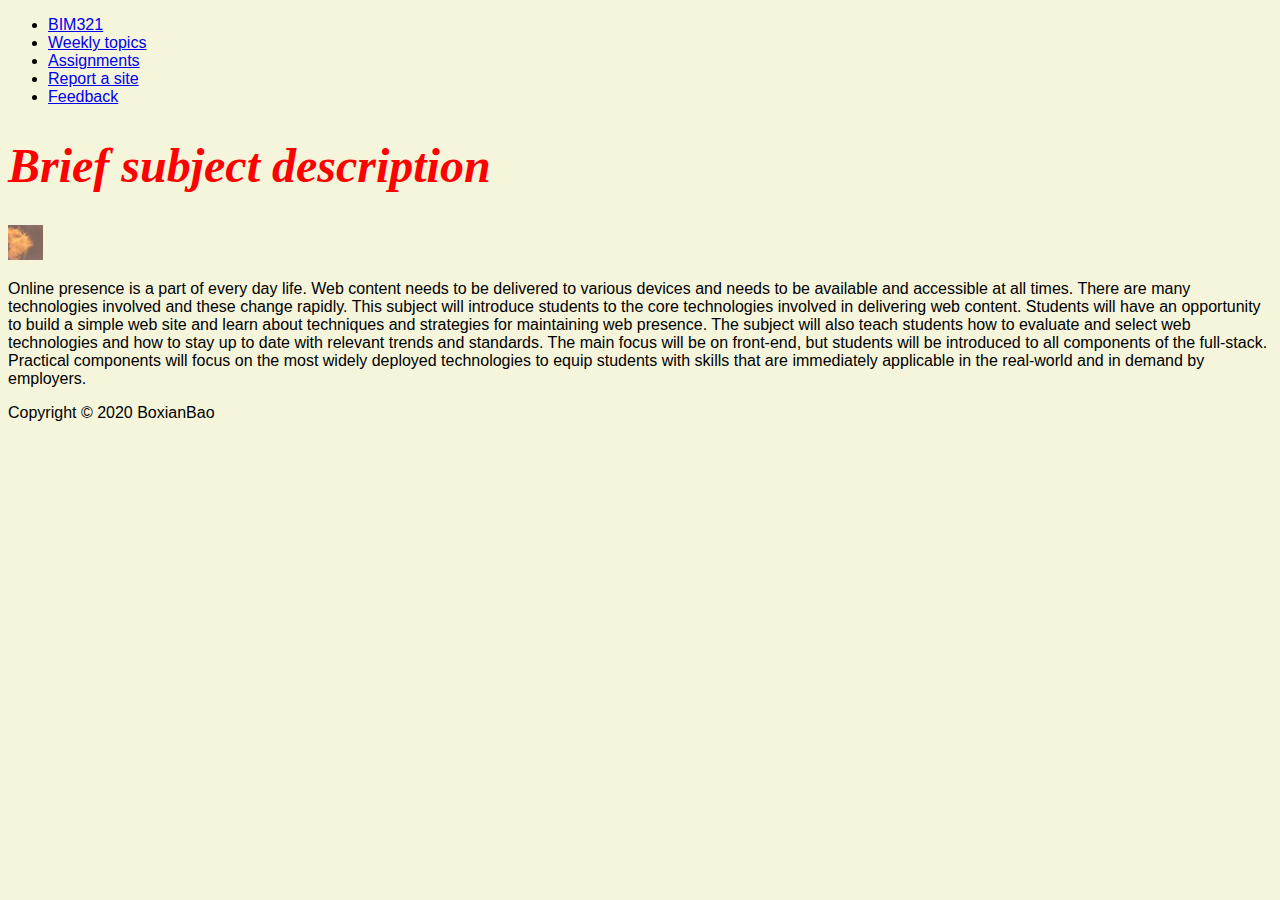
==== index.html @ 96064188 "Added footer and navigation header" ====
<!DOCTYPE html>
<html lang="en">

<head>
    <meta charset="utf-8">
    <title>Document</title>
    <link rel="stylesheet" href="stylesheet.css">
</head>

<body>
<header>
    <nav>
        <ul>
            <li>
                <a href="index.html">BIM321</a>
            </li>
            <li>
                <a href="topics.html">Weekly topics</a>
            </li>
            <li>
                <a href="assignments.html">Assignments</a> 
            </li>
            <li>
                <a href="report_site.html">Report a site</a>
            </li>
            <li>
                <a href="feedback.html">Feedback</a>
            </li>
        </ul>       
    </nav>
</header>    

<main>
    <h1>Brief subject description</h1>
    <img src="images/avatar.png" alt="Picture of Boxianbao">
    <p>Online presence is a part of every day life. Web content needs to be delivered to various
        devices and needs to be available and accessible at all times. There are many technologies
        involved and these change rapidly. This subject will introduce students to the core
        technologies involved in delivering web content. Students will have an opportunity to
        build a simple web site and learn about techniques and strategies for maintaining web
        presence. The subject will also teach students how to evaluate and select web technologies
        and how to stay up to date with relevant trends and standards. The main focus will be on
        front-end, but students will be introduced to all components of the full-stack. Practical
        components will focus on the most widely deployed technologies to equip students with
        skills that are immediately applicable in the real-world and in demand by employers.
    </p>
</main>
<footer>
    Copyright &copy; 2020 BoxianBao
</footer>
</body>

</html>
---- stylesheet.css ----
@import url('https//fonts.googleapis.com/css2?family=Indie+Flower&display=swap');


h1 {color: red;
    font-family: 'Indie Flower', cursive;
    font-size: xxx-large;
    font-weight: bolder;
    font-style: italic;
}

body {background-color: beige;
font-family: Arial, Helvetica, sans-serif;
}

.marked {background-color: green;}
.larger {font-size: larger;}

#first {font-weight: bold;}

li {
    list-style-type: disc;
}    

blockquote {
    border: 3px dotted blue;
    text-decoration: underline;
}    

.recommendation {
    background-color: #FFEE88;
}
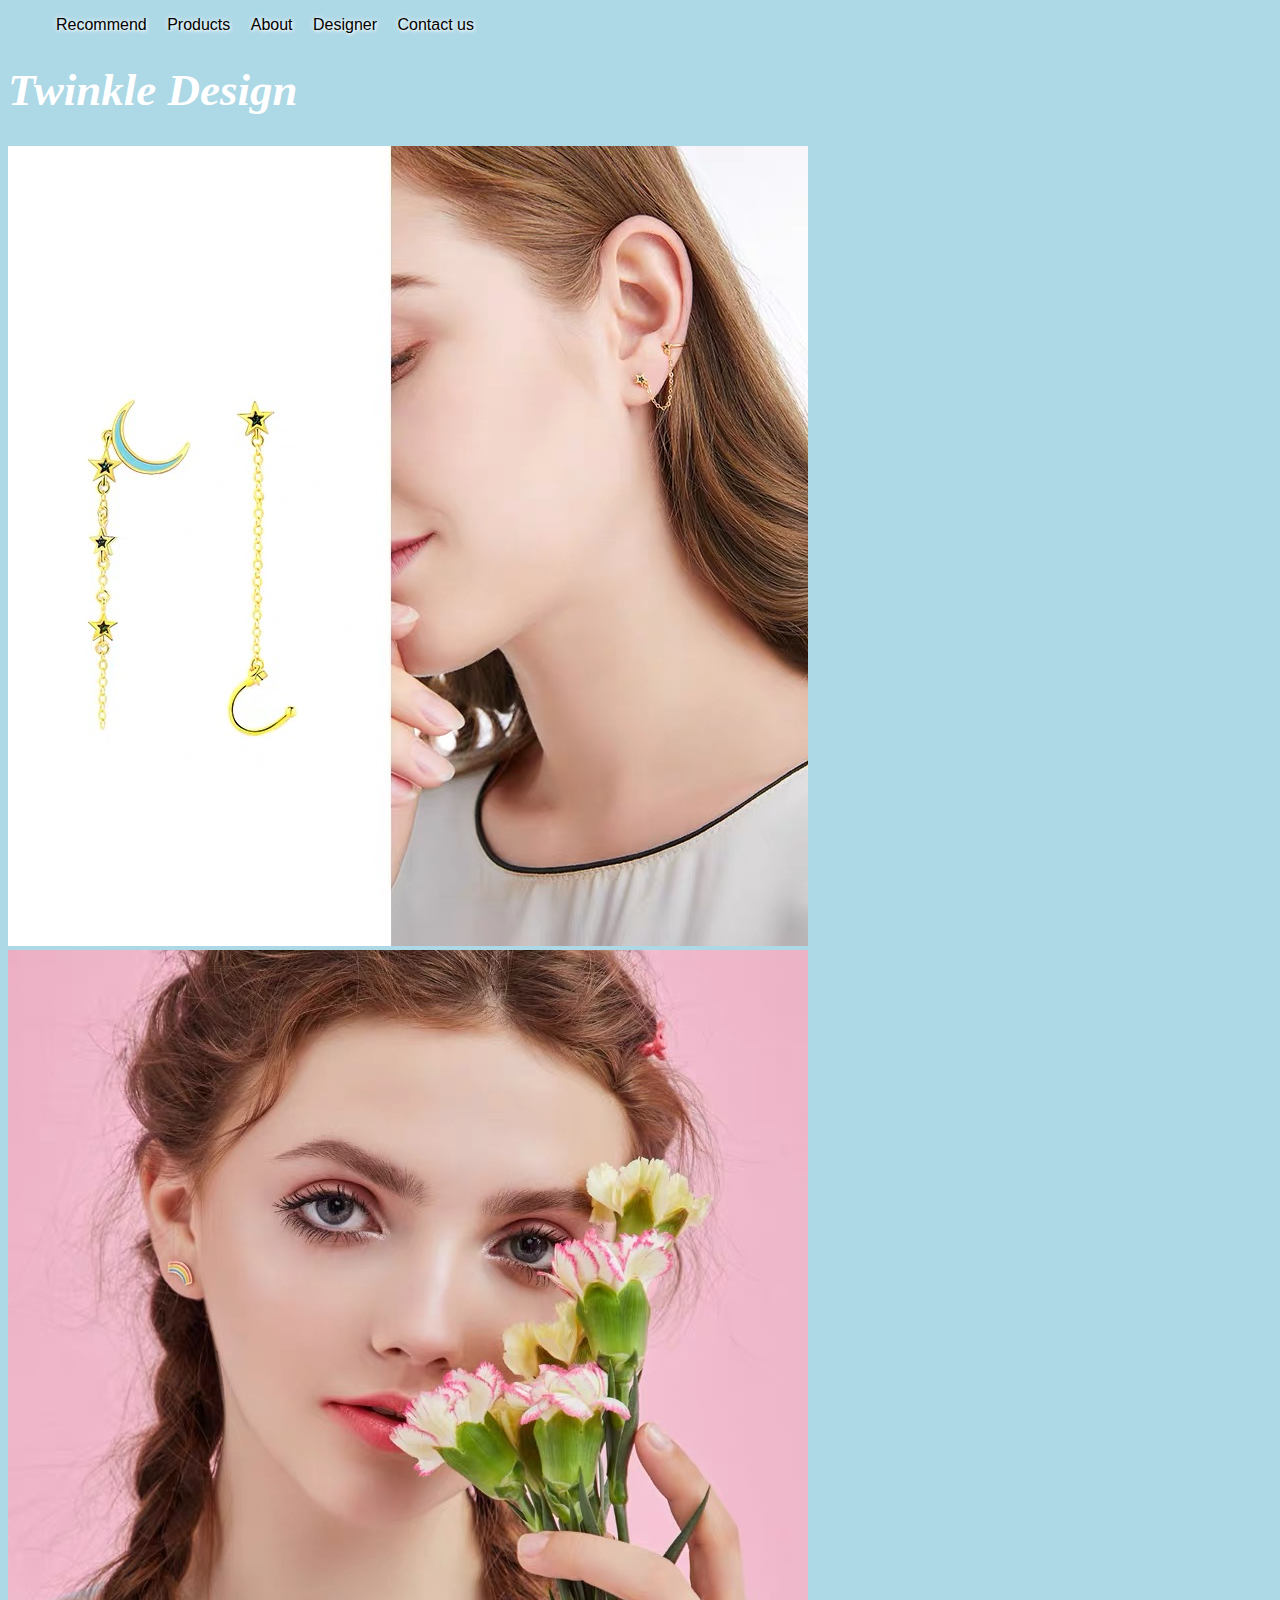
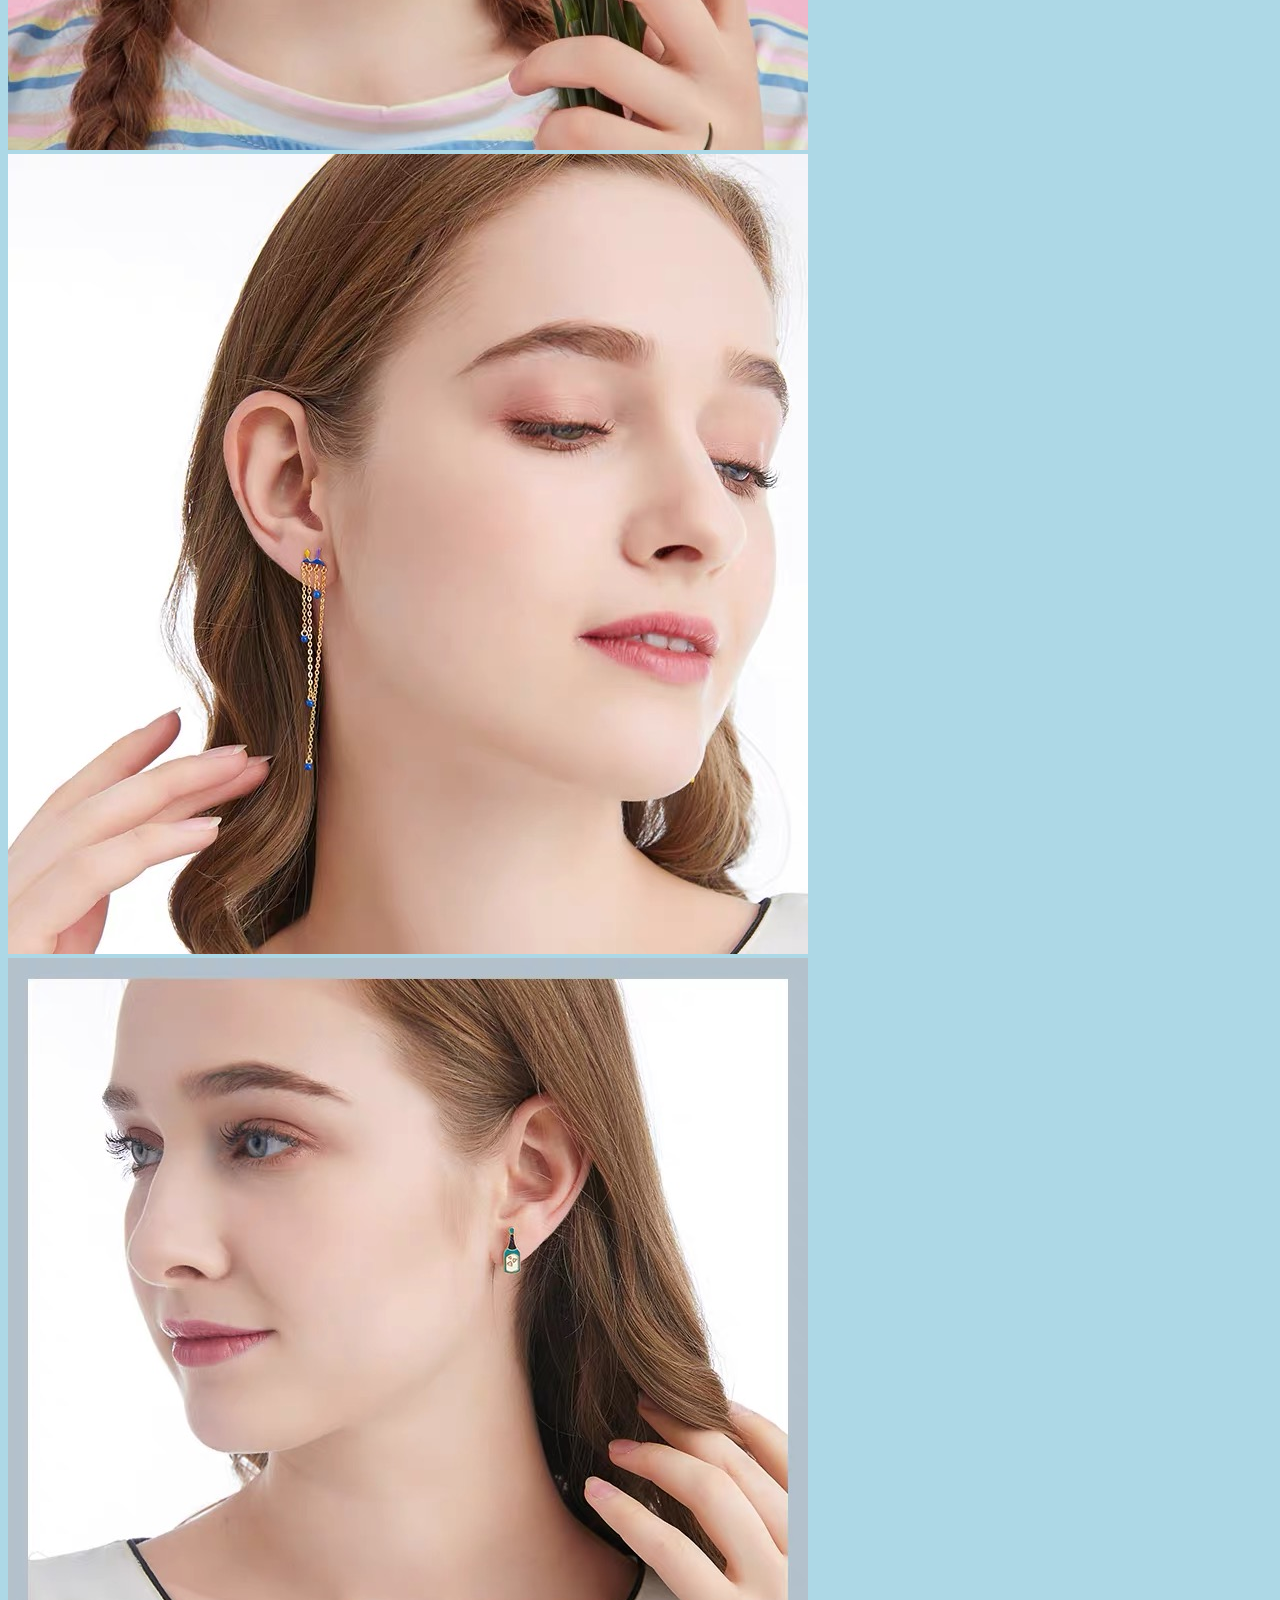
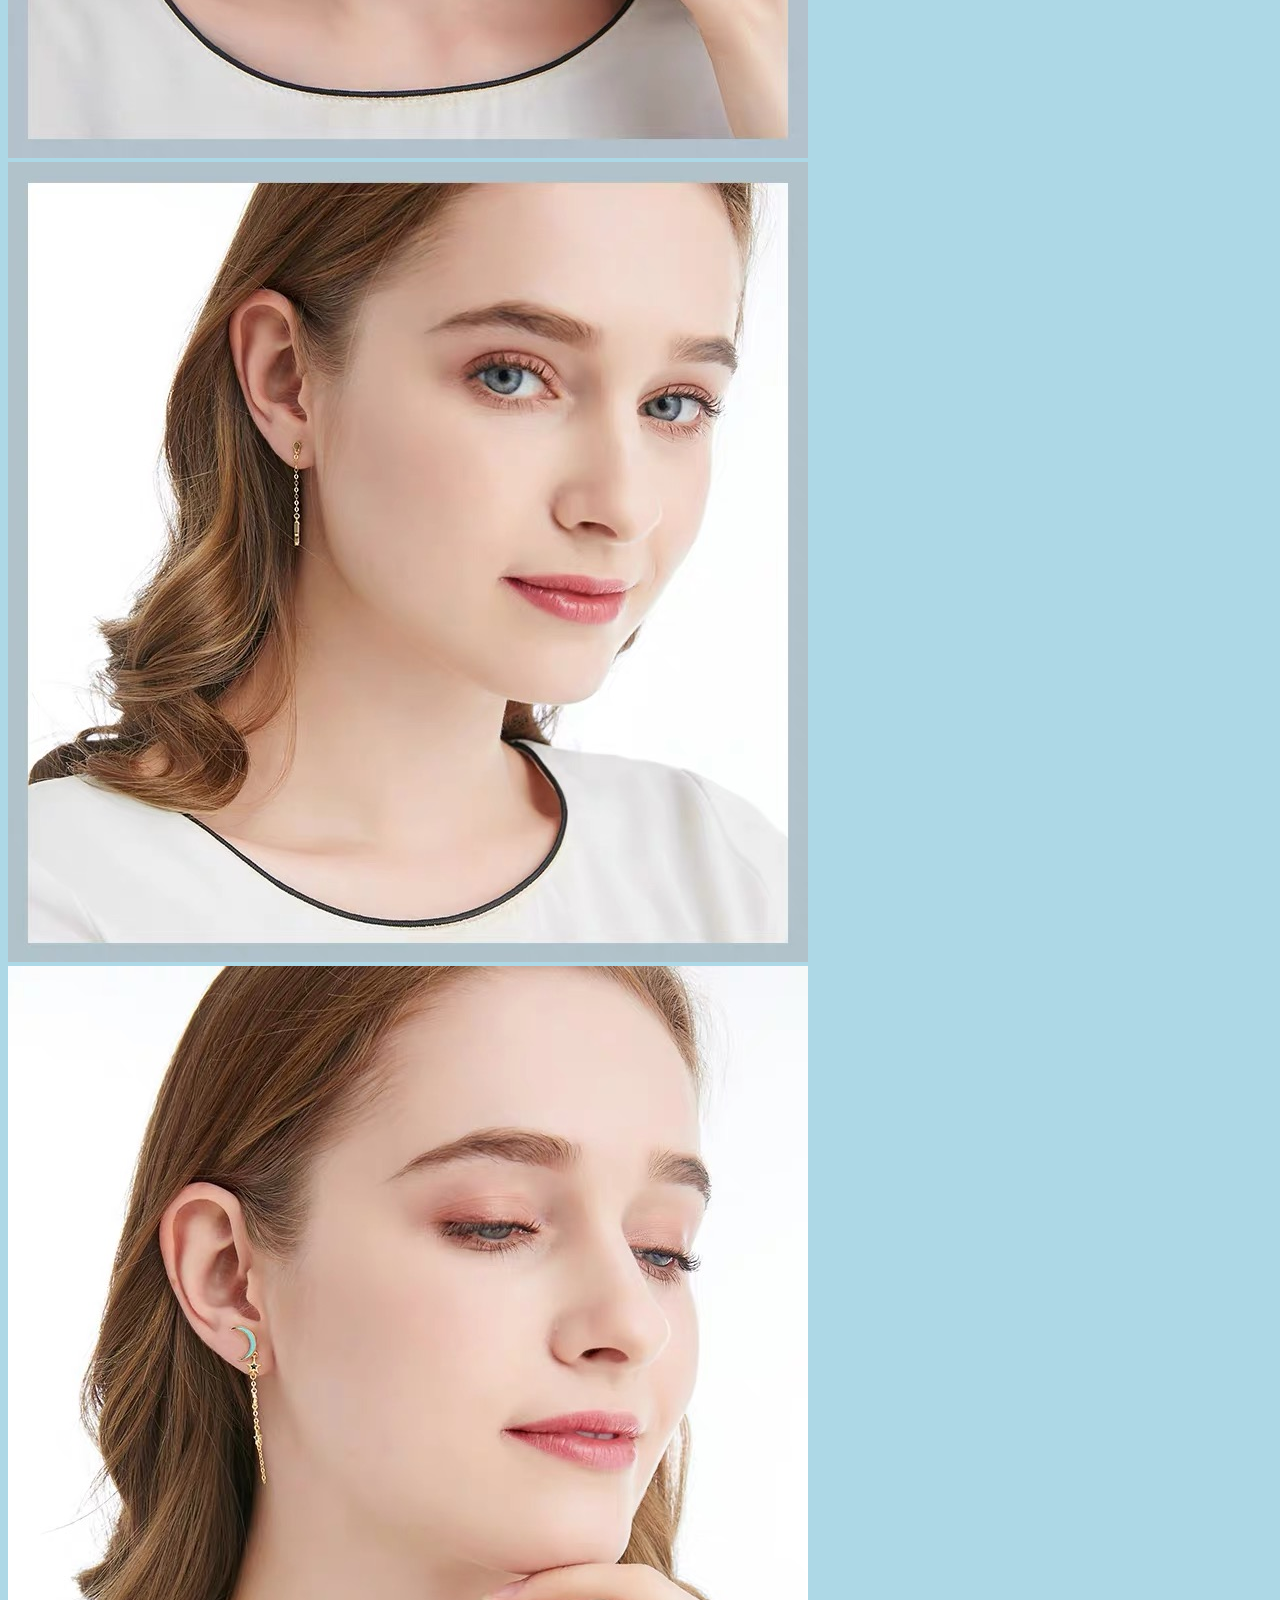
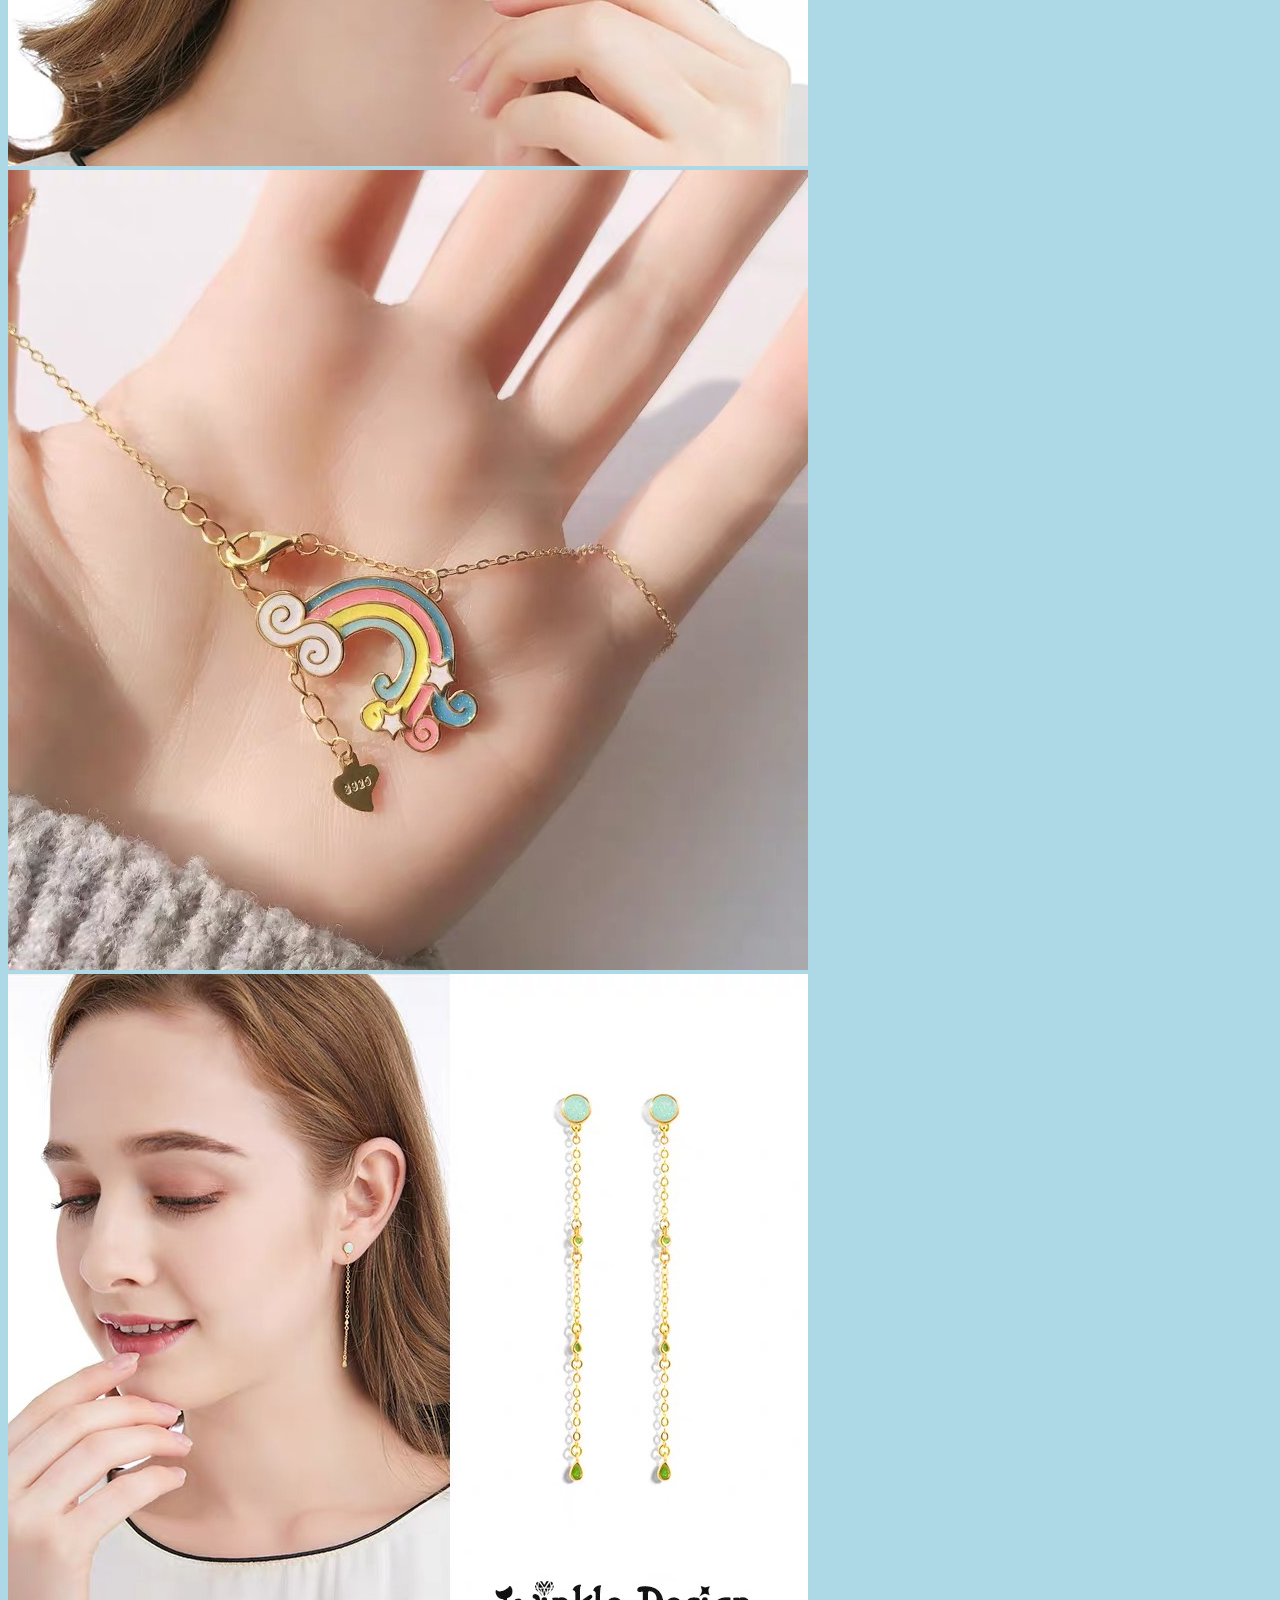
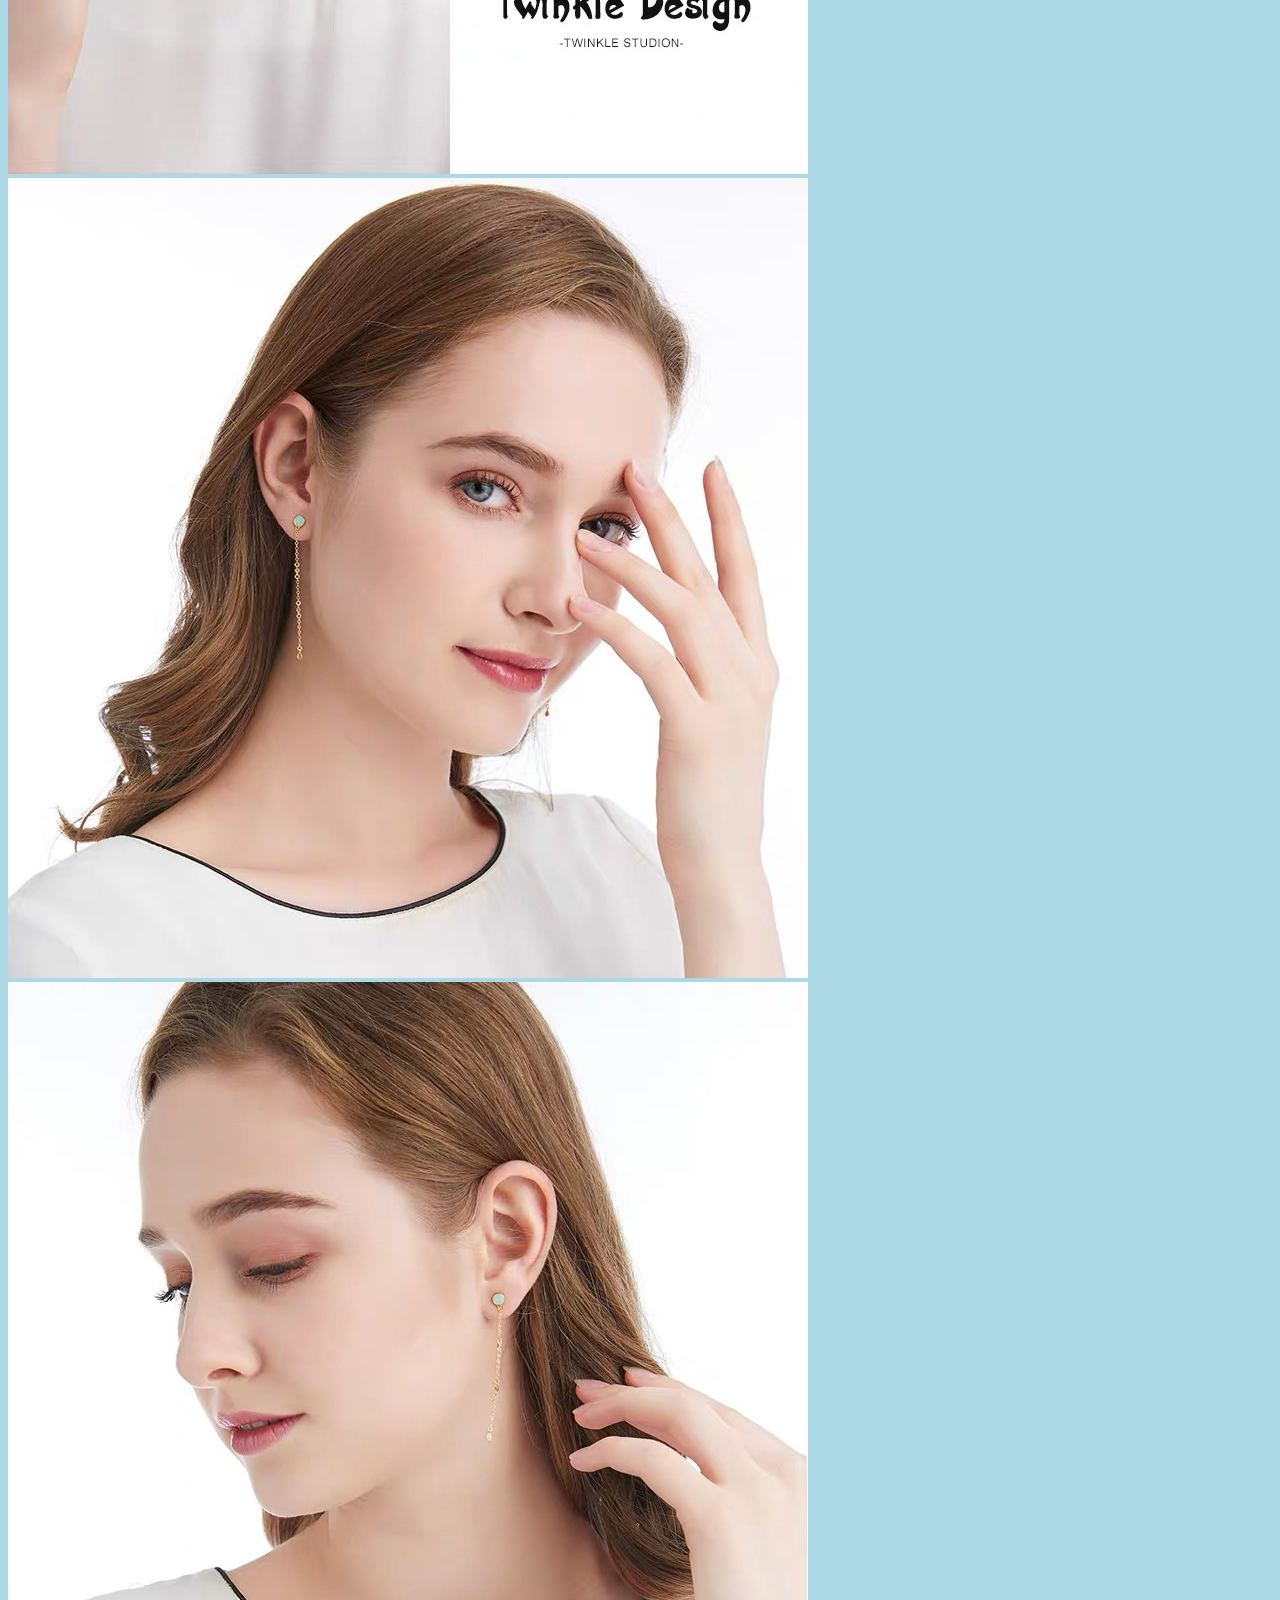
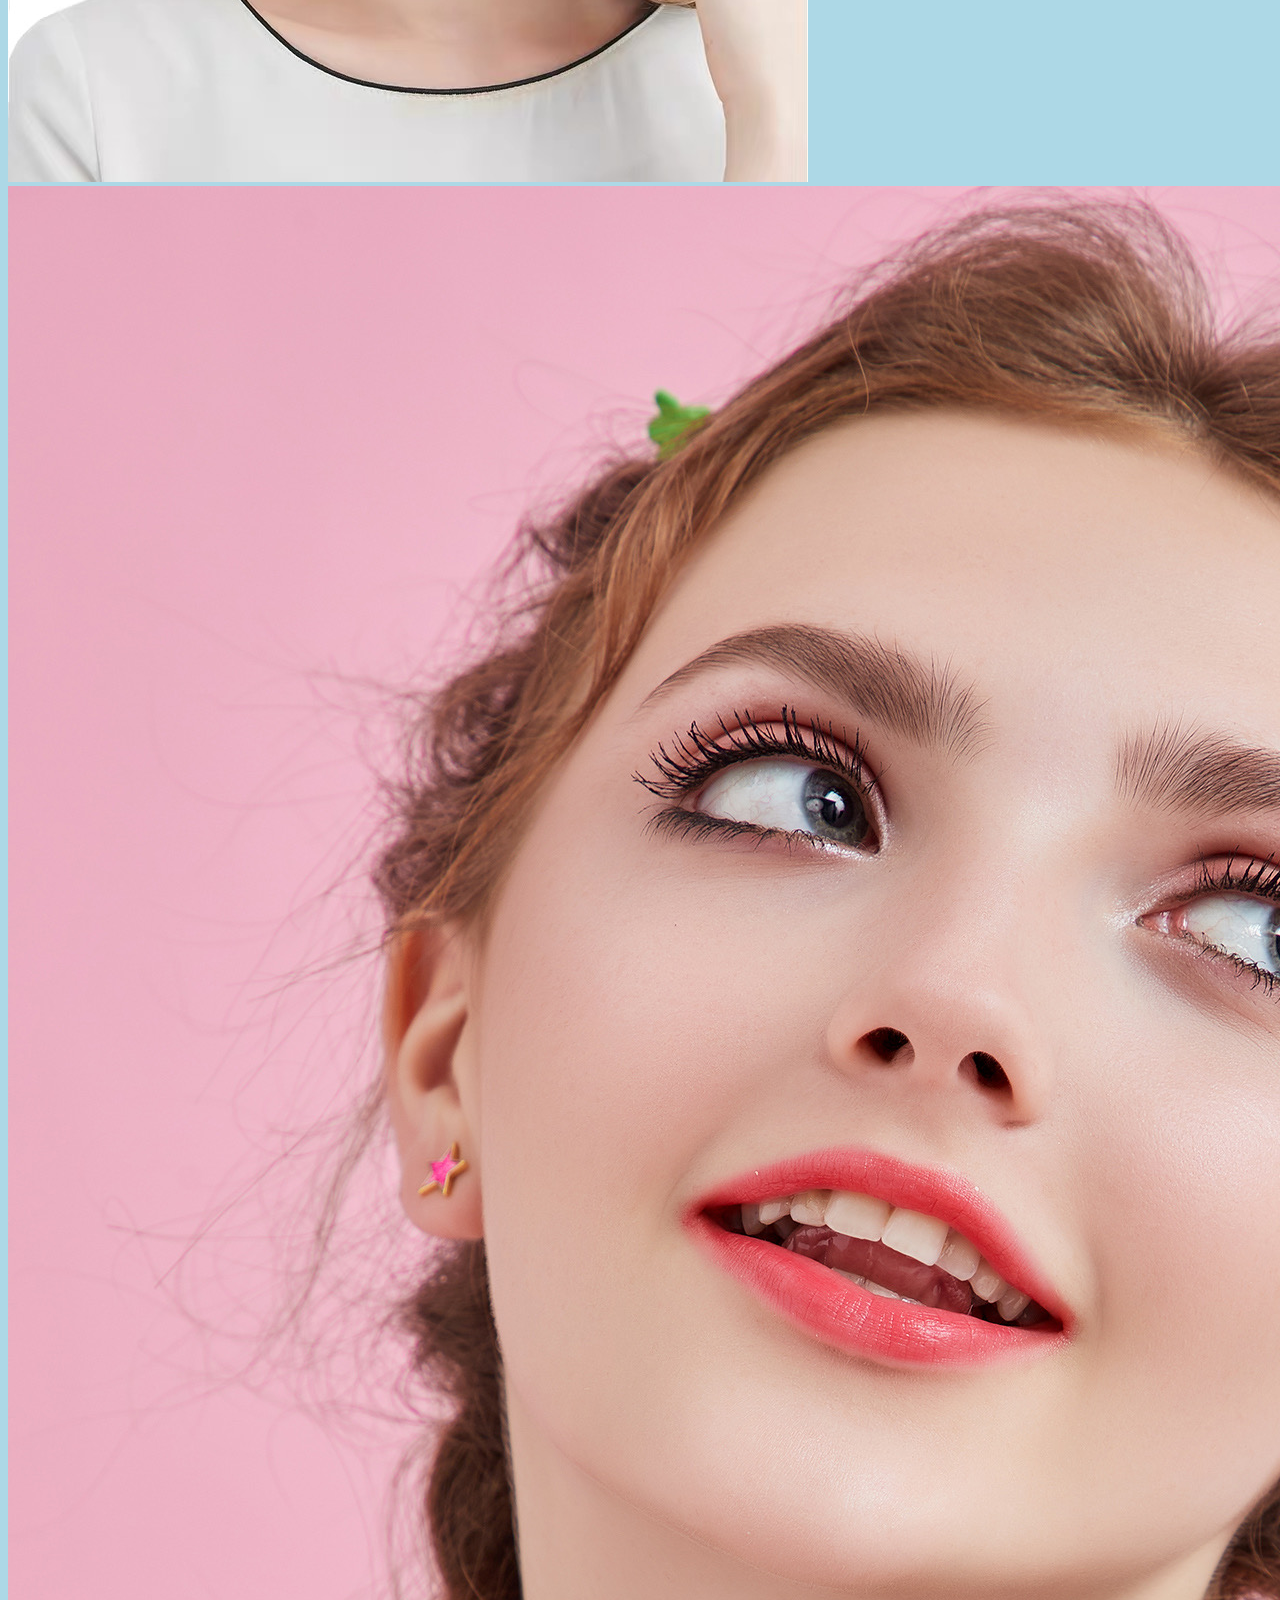
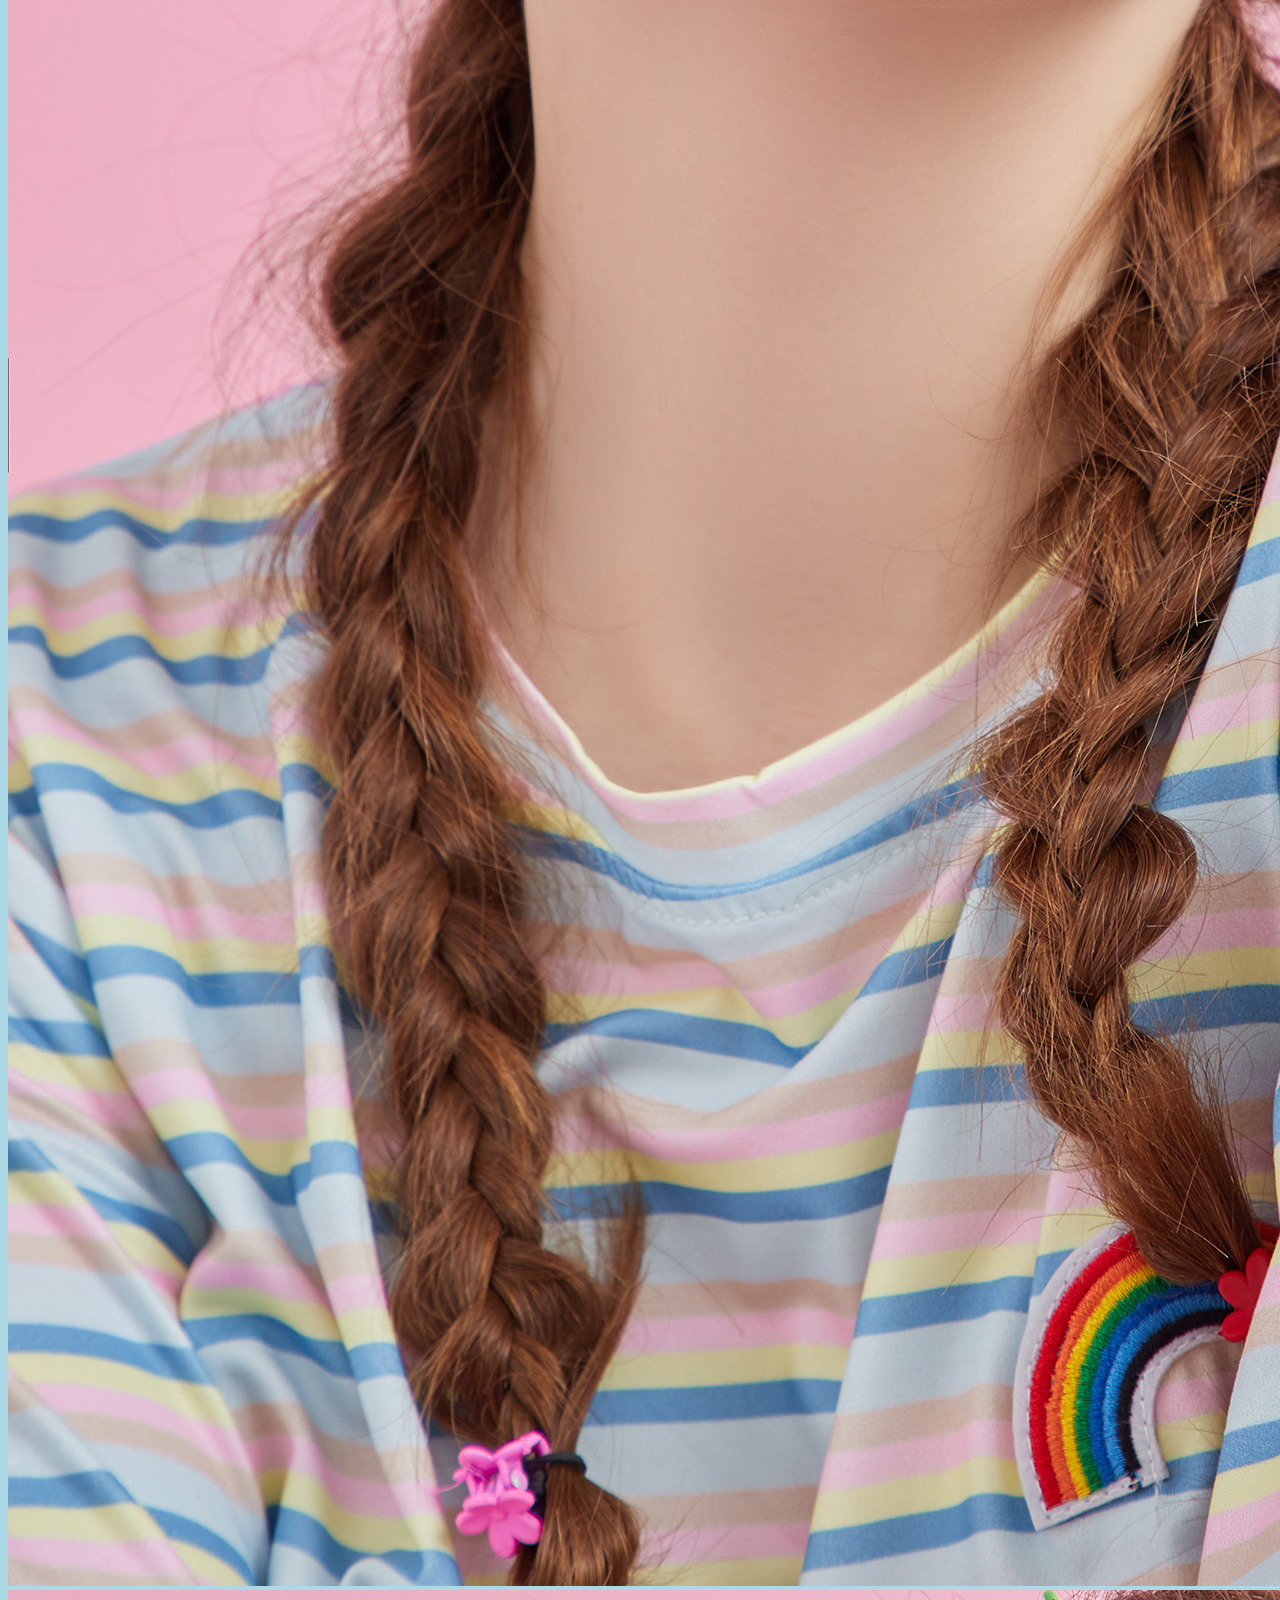
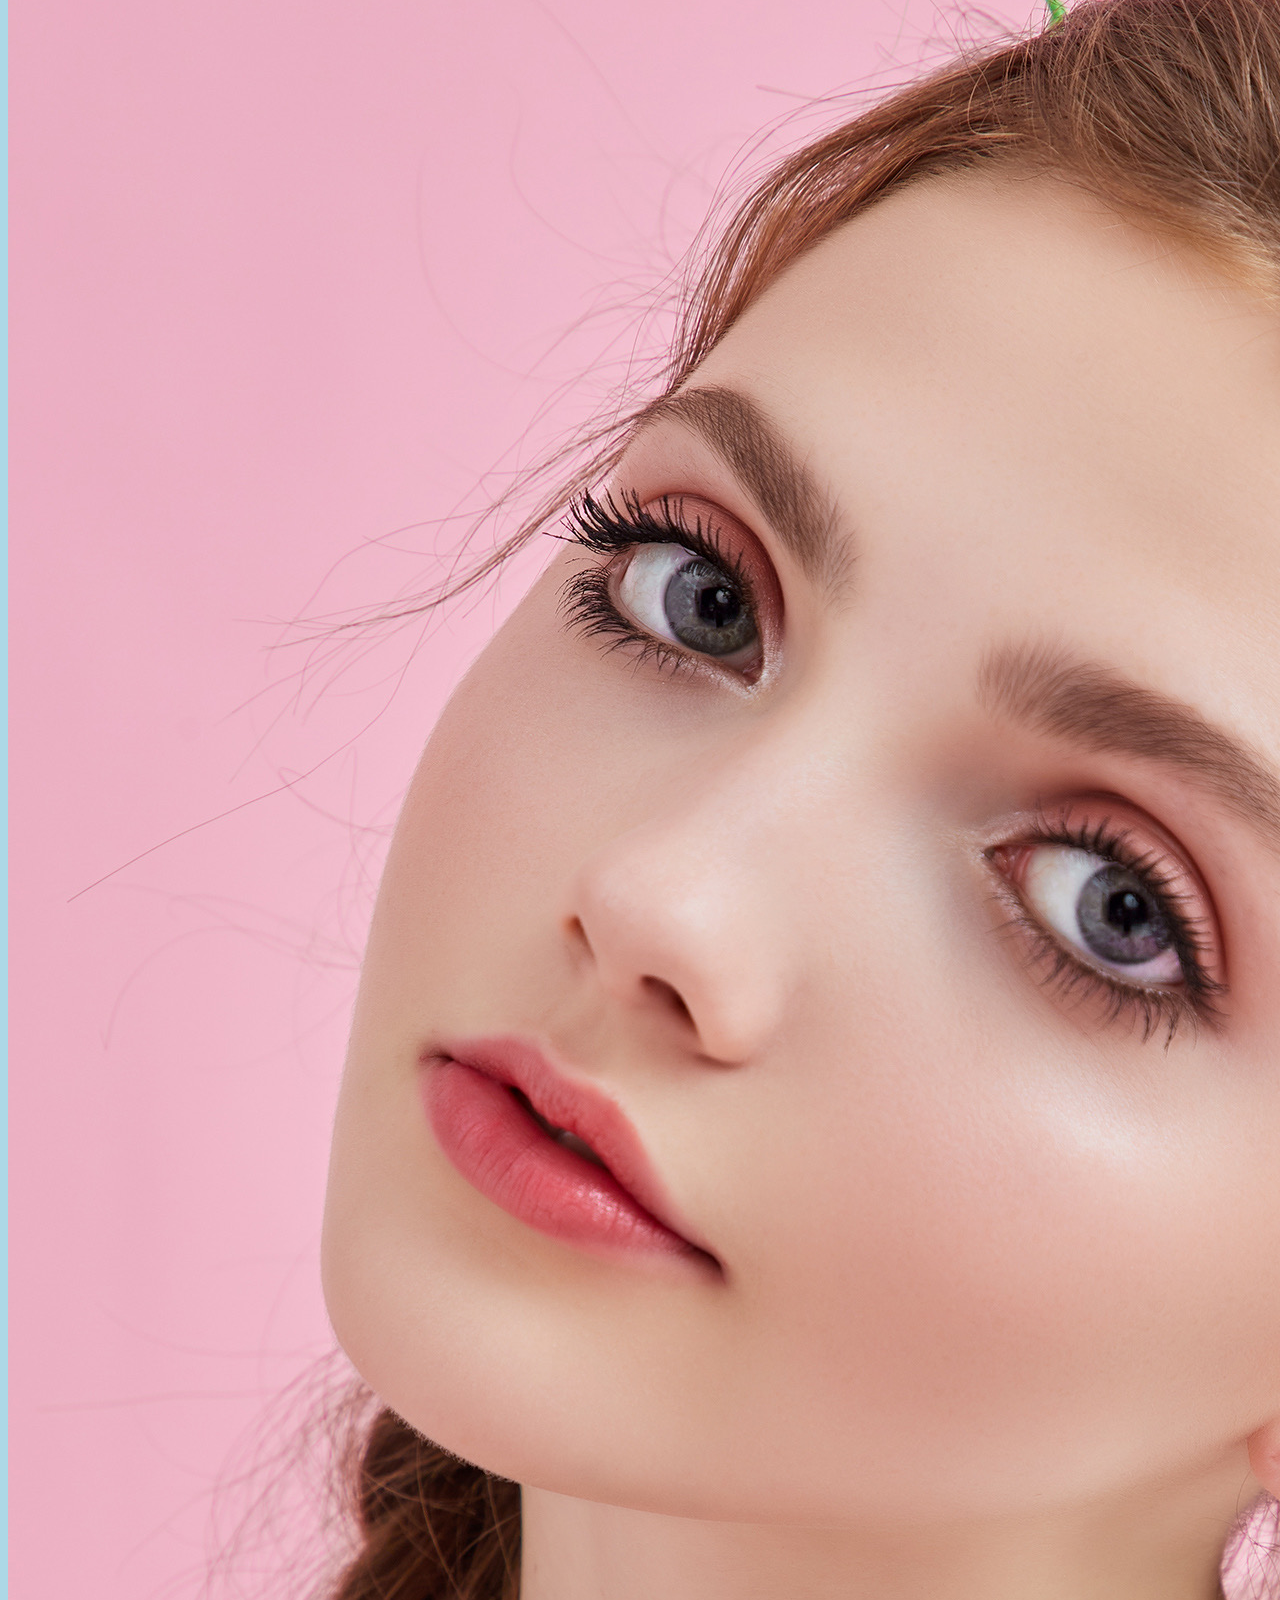
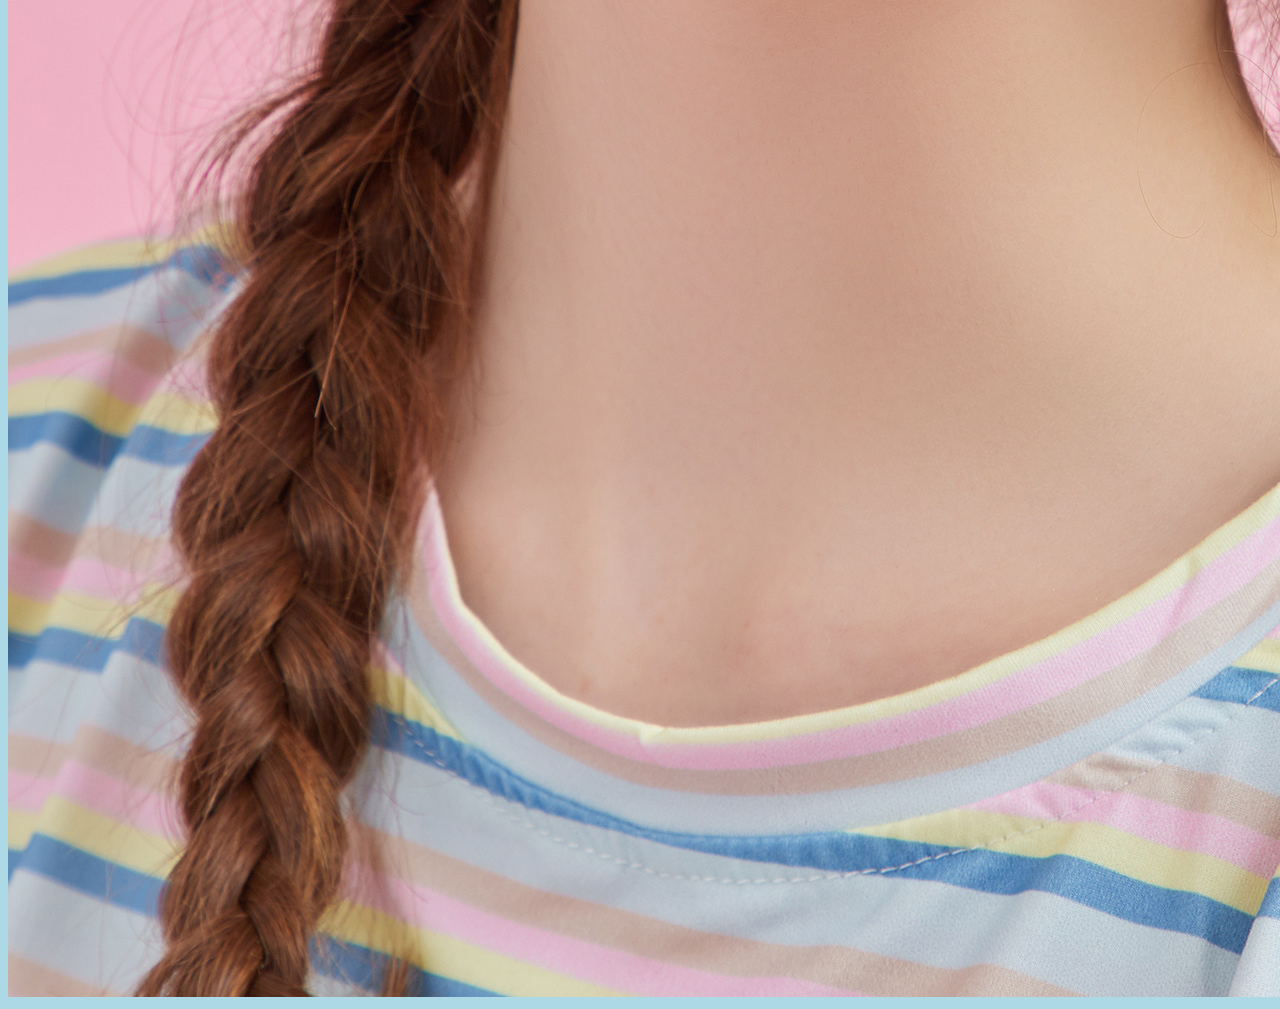
==== commit a9004178: "Added main page pictures and change the font color" ====
--- a/index.html
+++ b/index.html
@@ -12,37 +12,40 @@
     <nav>
         <ul>
             <li>
-                <a href="index.html">BIM321</a>
+                <a href="index.html">Recommend</a>
             </li>
             <li>
-                <a href="topics.html">Weekly topics</a>
+                <a href="Products.html">Products</a>
             </li>
             <li>
-                <a href="assignments.html">Assignments</a> 
+                <a href="About.html">About</a> 
             </li>
             <li>
-                <a href="report_site.html">Report a site</a>
+                <a href="Designer.html">Designer</a>
             </li>
             <li>
-                <a href="feedback.html">Feedback</a>
+                <a href="Contact_us.html">Contact us</a>
             </li>
         </ul>       
     </nav>
 </header>    
 
 <main>
-    <h1>Brief subject description</h1>
-    <img src="images/avatar.png" alt="Picture of Boxianbao">
-    <p>Online presence is a part of every day life. Web content needs to be delivered to various
-        devices and needs to be available and accessible at all times. There are many technologies
-        involved and these change rapidly. This subject will introduce students to the core
-        technologies involved in delivering web content. Students will have an opportunity to
-        build a simple web site and learn about techniques and strategies for maintaining web
-        presence. The subject will also teach students how to evaluate and select web technologies
-        and how to stay up to date with relevant trends and standards. The main focus will be on
-        front-end, but students will be introduced to all components of the full-stack. Practical
-        components will focus on the most widely deployed technologies to equip students with
-        skills that are immediately applicable in the real-world and in demand by employers.
+    <h1>Twinkle Design</h1>
+    <img src="images/picture 01.jpg">
+    <img src="images/picture 02.jpg"> 
+    <img src="images/picture 03.jpg">
+    <img src="images/picture 04.jpg">
+    <img src="images/picture 05.jpg">
+    <img src="images/picture 06.jpg">
+    <img src="images/picture 07.jpg">
+    <img src="images/picture 08.jpg">
+    <img src="images/picture 09.jpg">
+    <img src="images/picture 10.jpg">
+    <img src="images/picture 11.jpg">
+    <img src="images/picture 12.jpg">
+    <img src="images/picture 13.jpg >
+    <p>Classy And Fabulous.
     </p>
 </main>
 <footer>
--- a/stylesheet.css
+++ b/stylesheet.css
@@ -1,18 +1,41 @@
 @import url('https//fonts.googleapis.com/css2?family=Indie+Flower&display=swap');
 
+header>nav>ul>li {
+    display: inline;
+    border-radius: 1ex;
+    background: linear-gradient(to top);
+    margin: 0.25em;
+    padding: 4px;
+}    
 
-h1 {color: red;
-    font-family: 'Indie Flower', cursive;
-    font-size: xxx-large;
+header>nav a {
+    text-decoration: none;
+    text-shadow: white 1px 1px 3px, white 0px 0px 6px;
+    color:  black;
+}
+
+header>nav a:hover {
+    color:  lightblue;
+    text-shadow: black 0px 0px 3px, black 2px 2px 4px;
+}    
+
+footer {
+    text-align: center;
+    font-size: 66%
+}
+
+h1 {color: white;
+    font-family: 'Gothicl';
+    font-size: 45px;
     font-weight: bolder;
     font-style: italic;
 }
 
-body {background-color: beige;
-font-family: Arial, Helvetica, sans-serif;
+body {background-color:lightblue;
+font-family: Arial;
 }
 
-.marked {background-color: green;}
+.marked {background-color: rgb(195, 225, 235);}
 .larger {font-size: larger;}
 
 #first {font-weight: bold;}
@@ -22,10 +45,10 @@
 }    
 
 blockquote {
-    border: 3px dotted blue;
+    border: 3px dotted black;
     text-decoration: underline;
 }    
 
 .recommendation {
-    background-color: #FFEE88;
+    background-color: lightpink;
 }    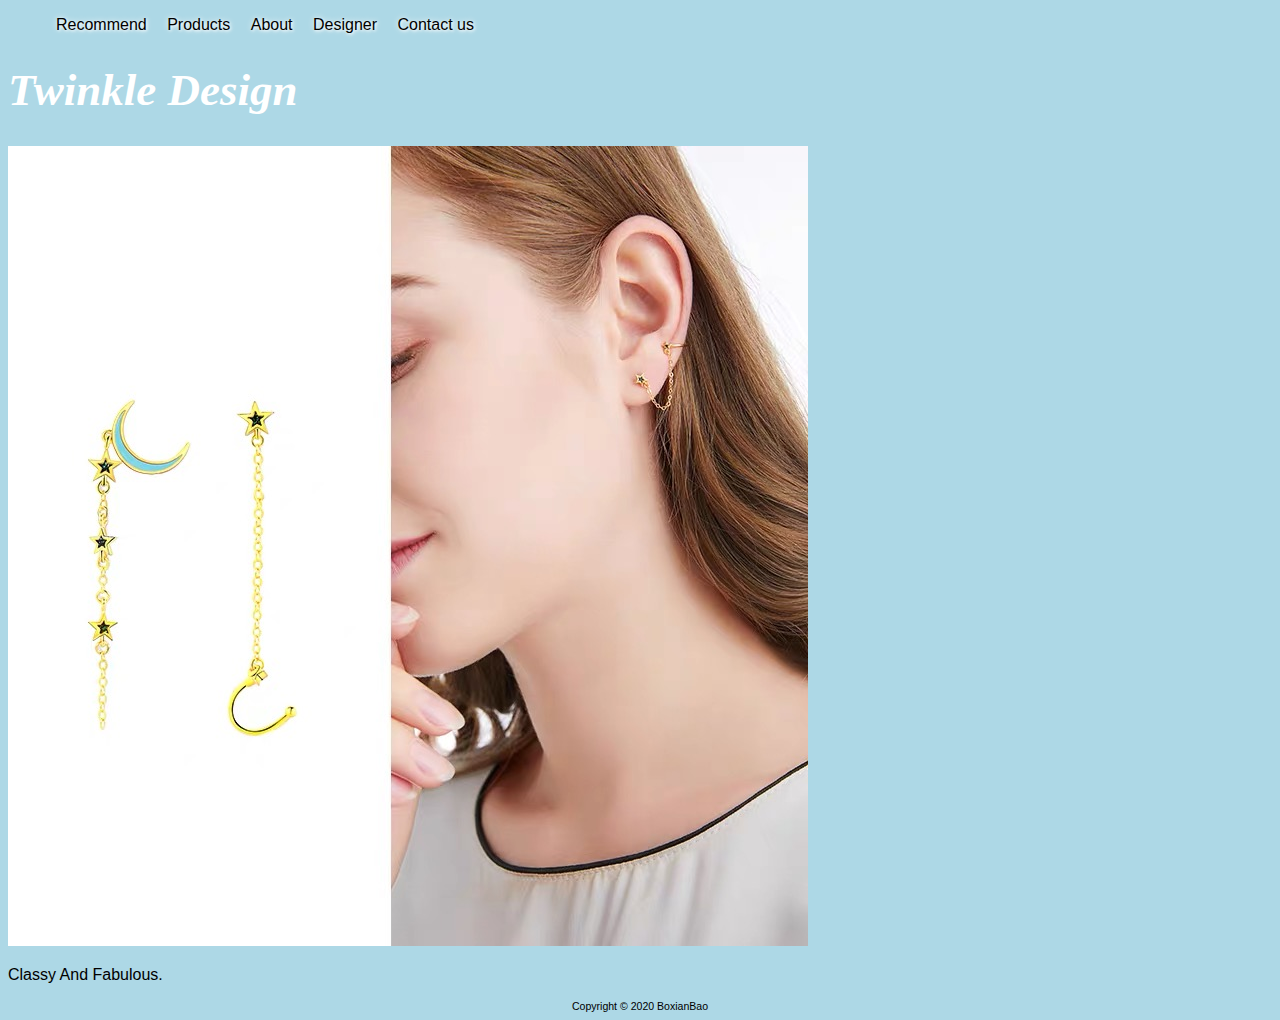
==== commit f1d5a3b7: "Fix the error code" ====
--- a/index.html
+++ b/index.html
@@ -32,19 +32,7 @@
 
 <main>
     <h1>Twinkle Design</h1>
-    <img src="images/picture 01.jpg">
-    <img src="images/picture 02.jpg"> 
-    <img src="images/picture 03.jpg">
-    <img src="images/picture 04.jpg">
-    <img src="images/picture 05.jpg">
-    <img src="images/picture 06.jpg">
-    <img src="images/picture 07.jpg">
-    <img src="images/picture 08.jpg">
-    <img src="images/picture 09.jpg">
-    <img src="images/picture 10.jpg">
-    <img src="images/picture 11.jpg">
-    <img src="images/picture 12.jpg">
-    <img src="images/picture 13.jpg >
+    <img src="images/picture 01.jpg" alt="picture of BoxianBao">
     <p>Classy And Fabulous.
     </p>
 </main>
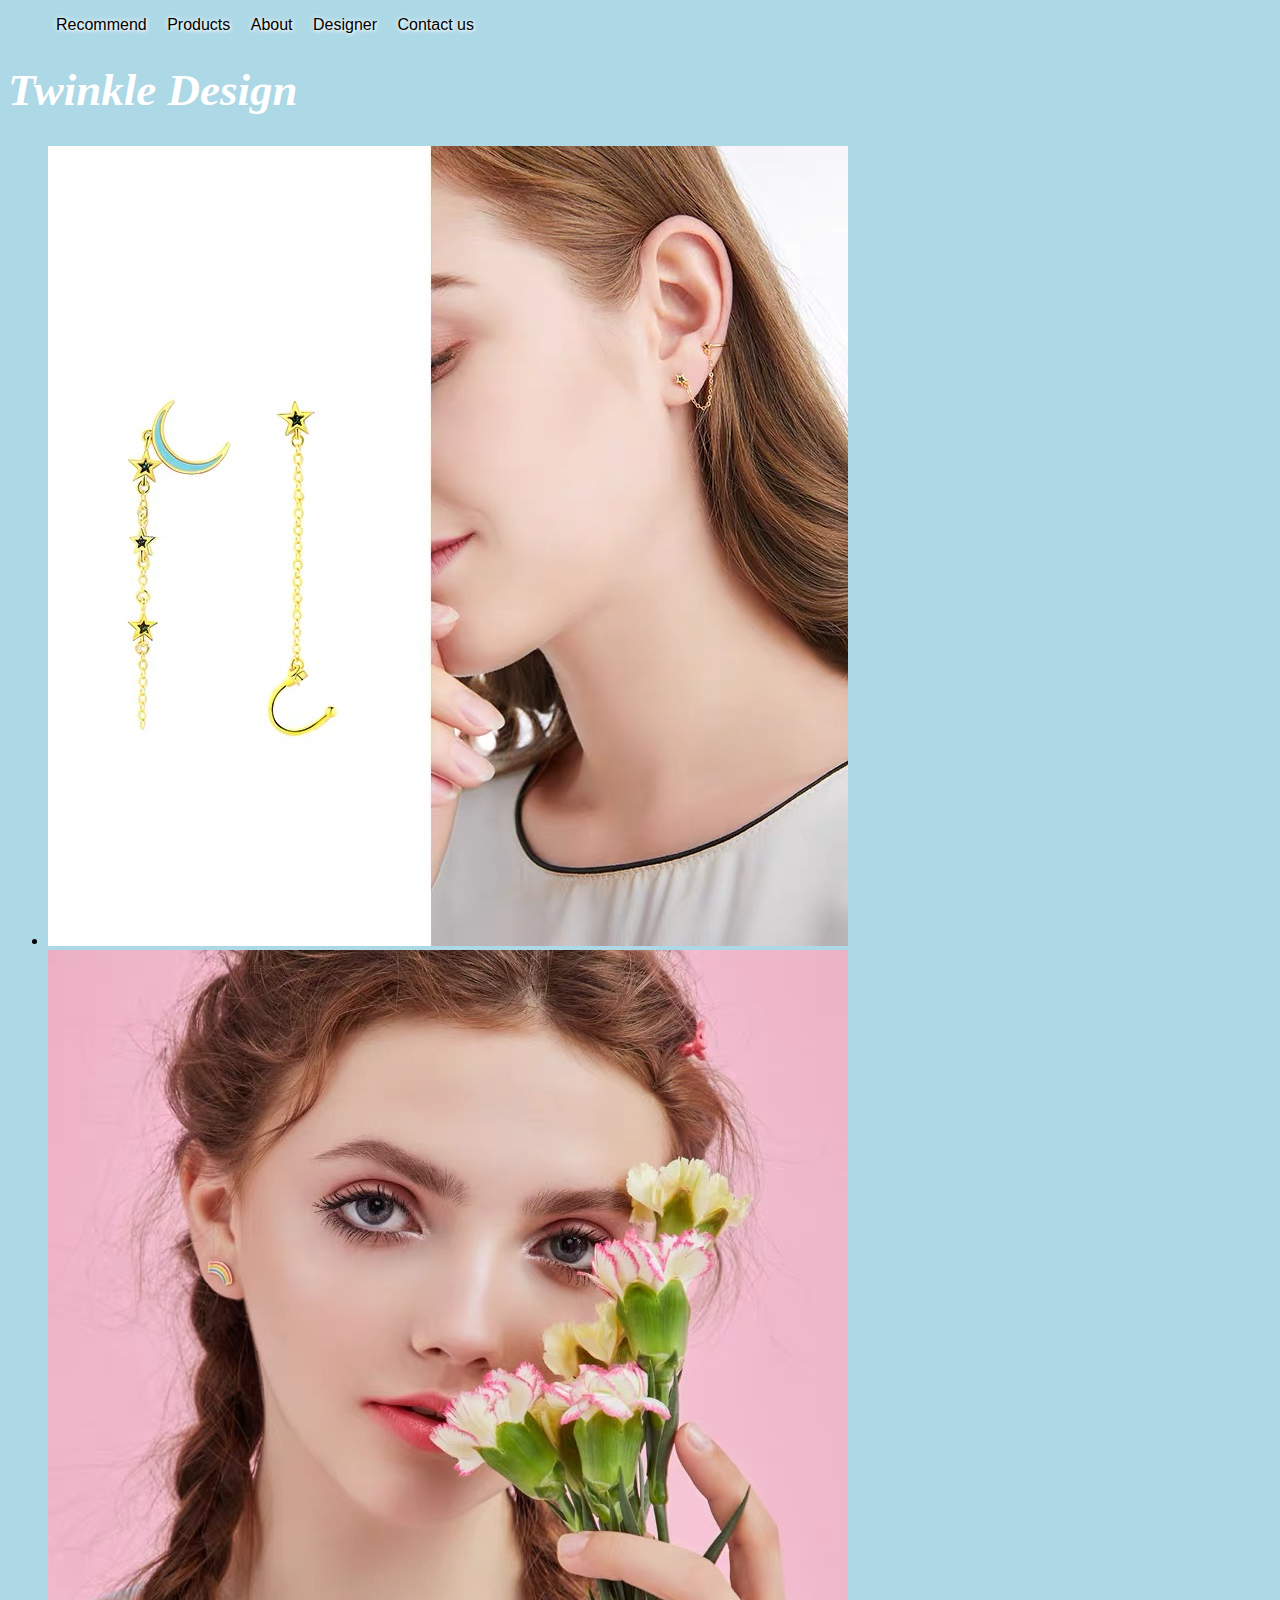
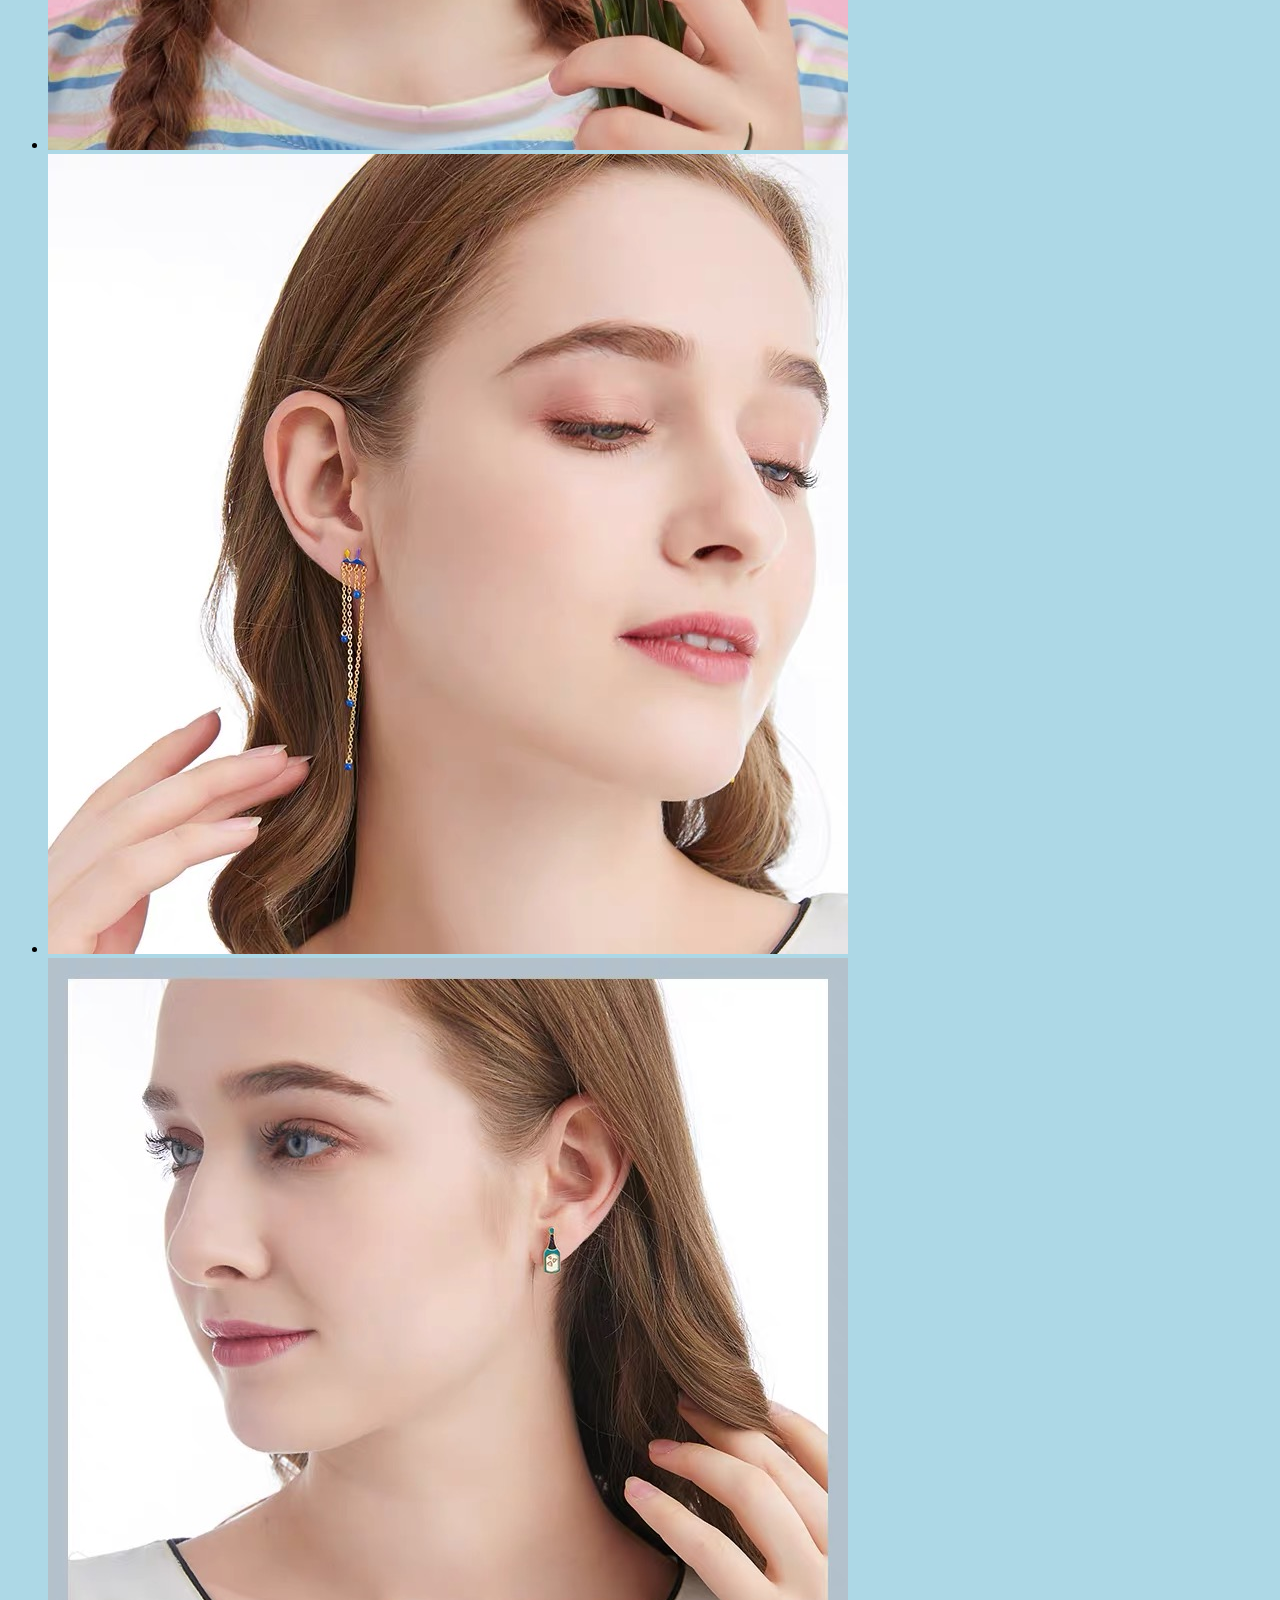
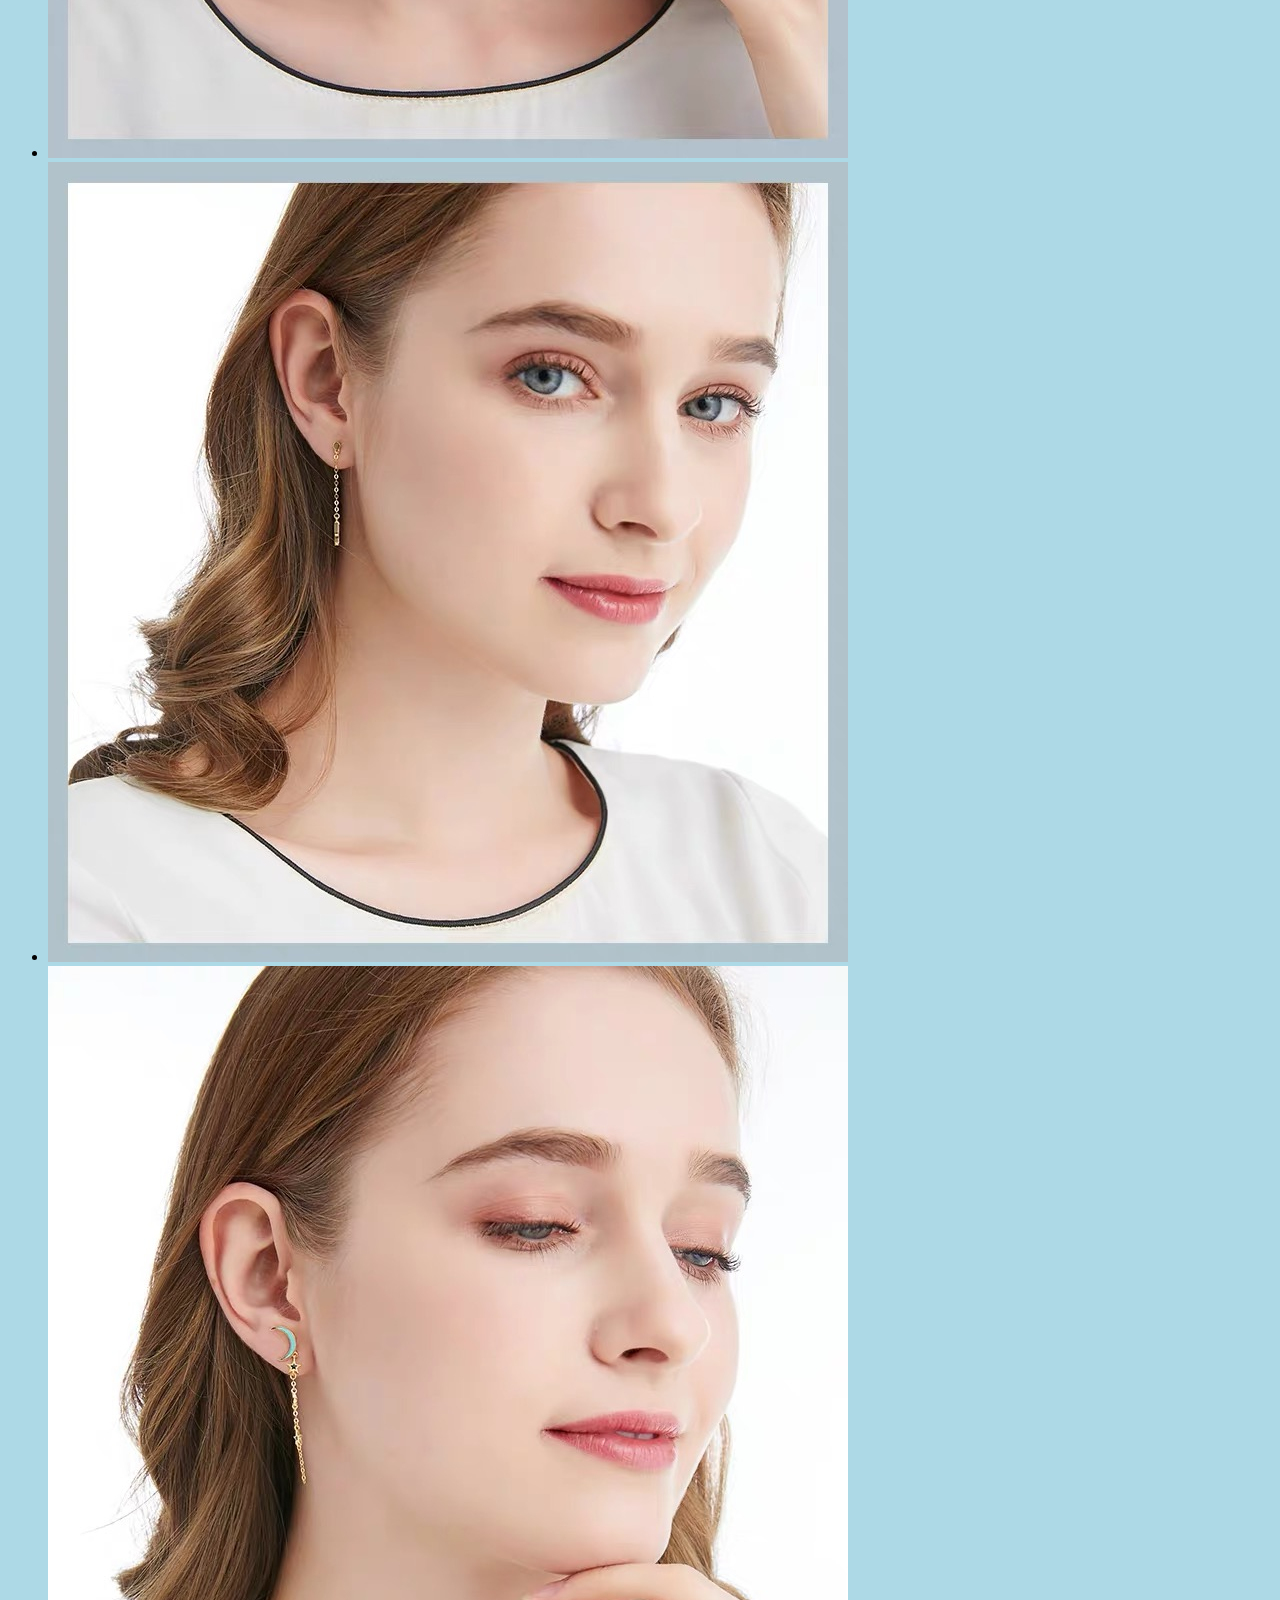
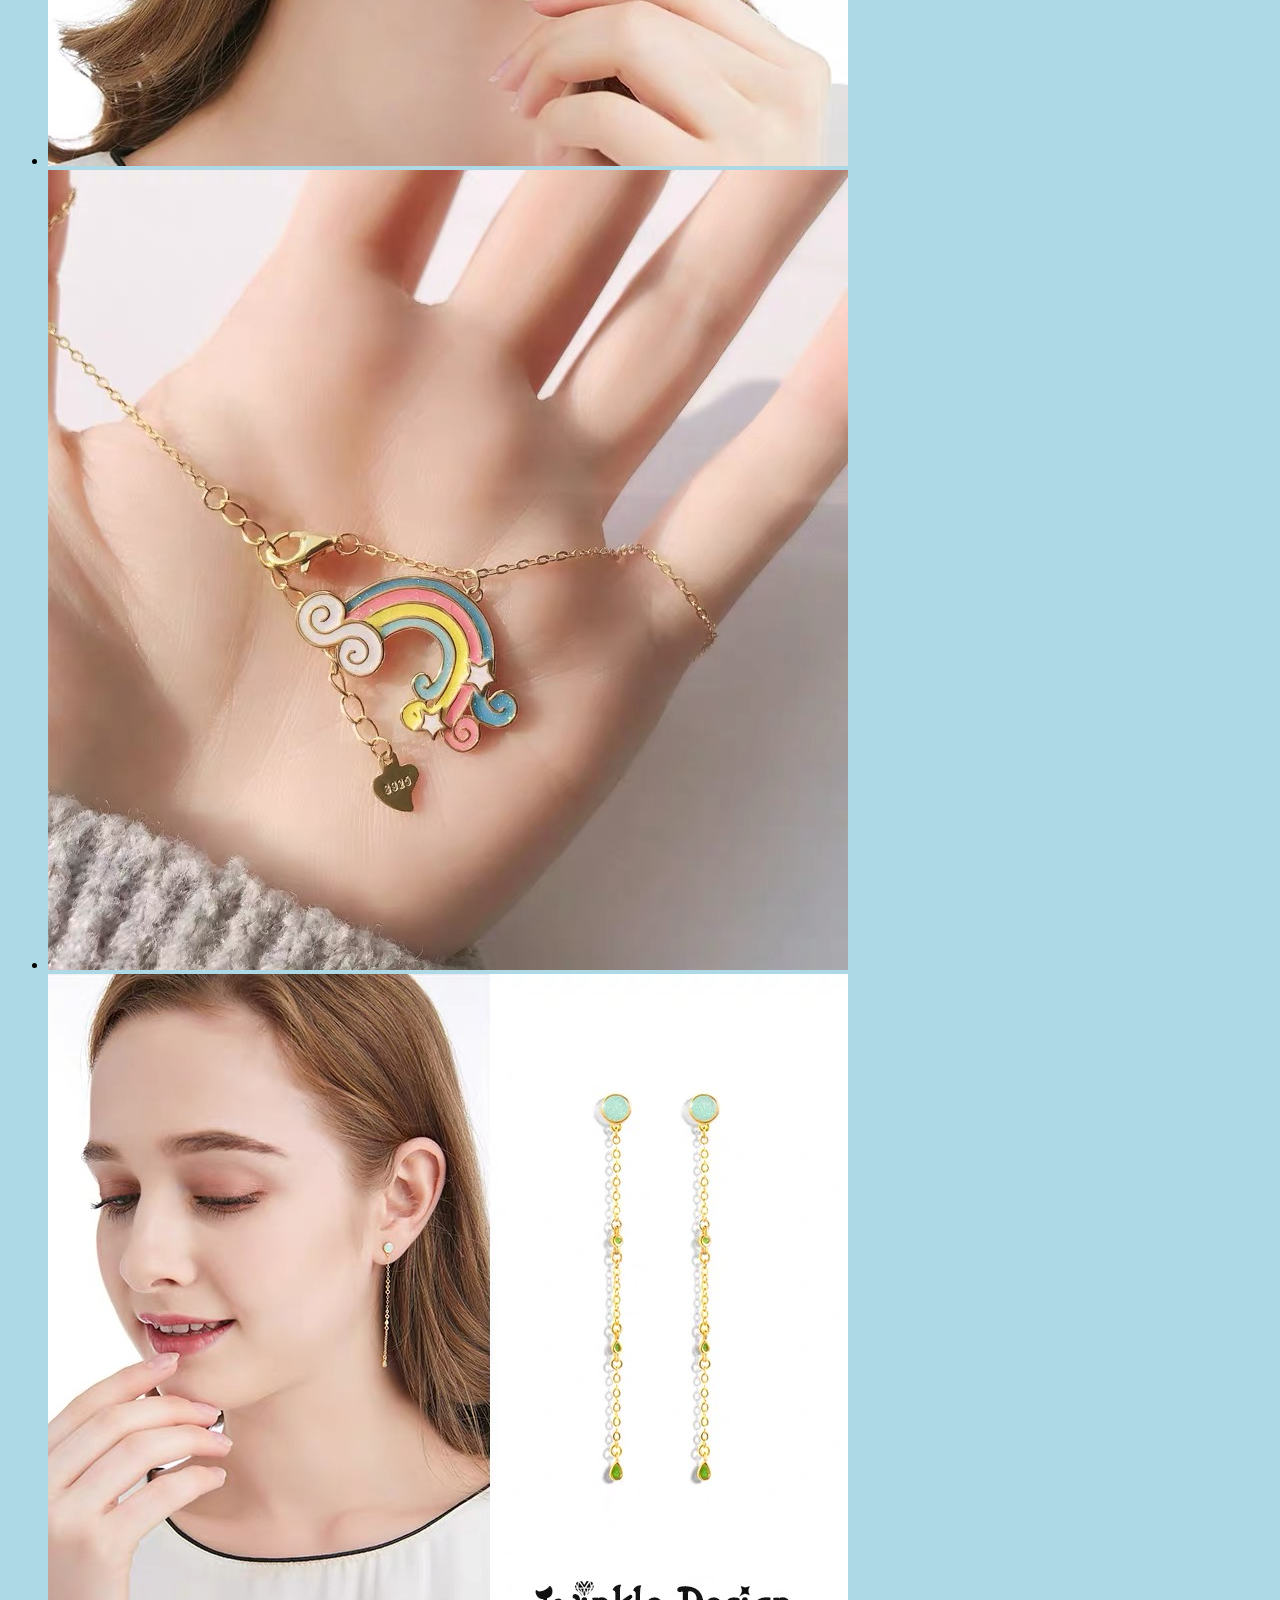
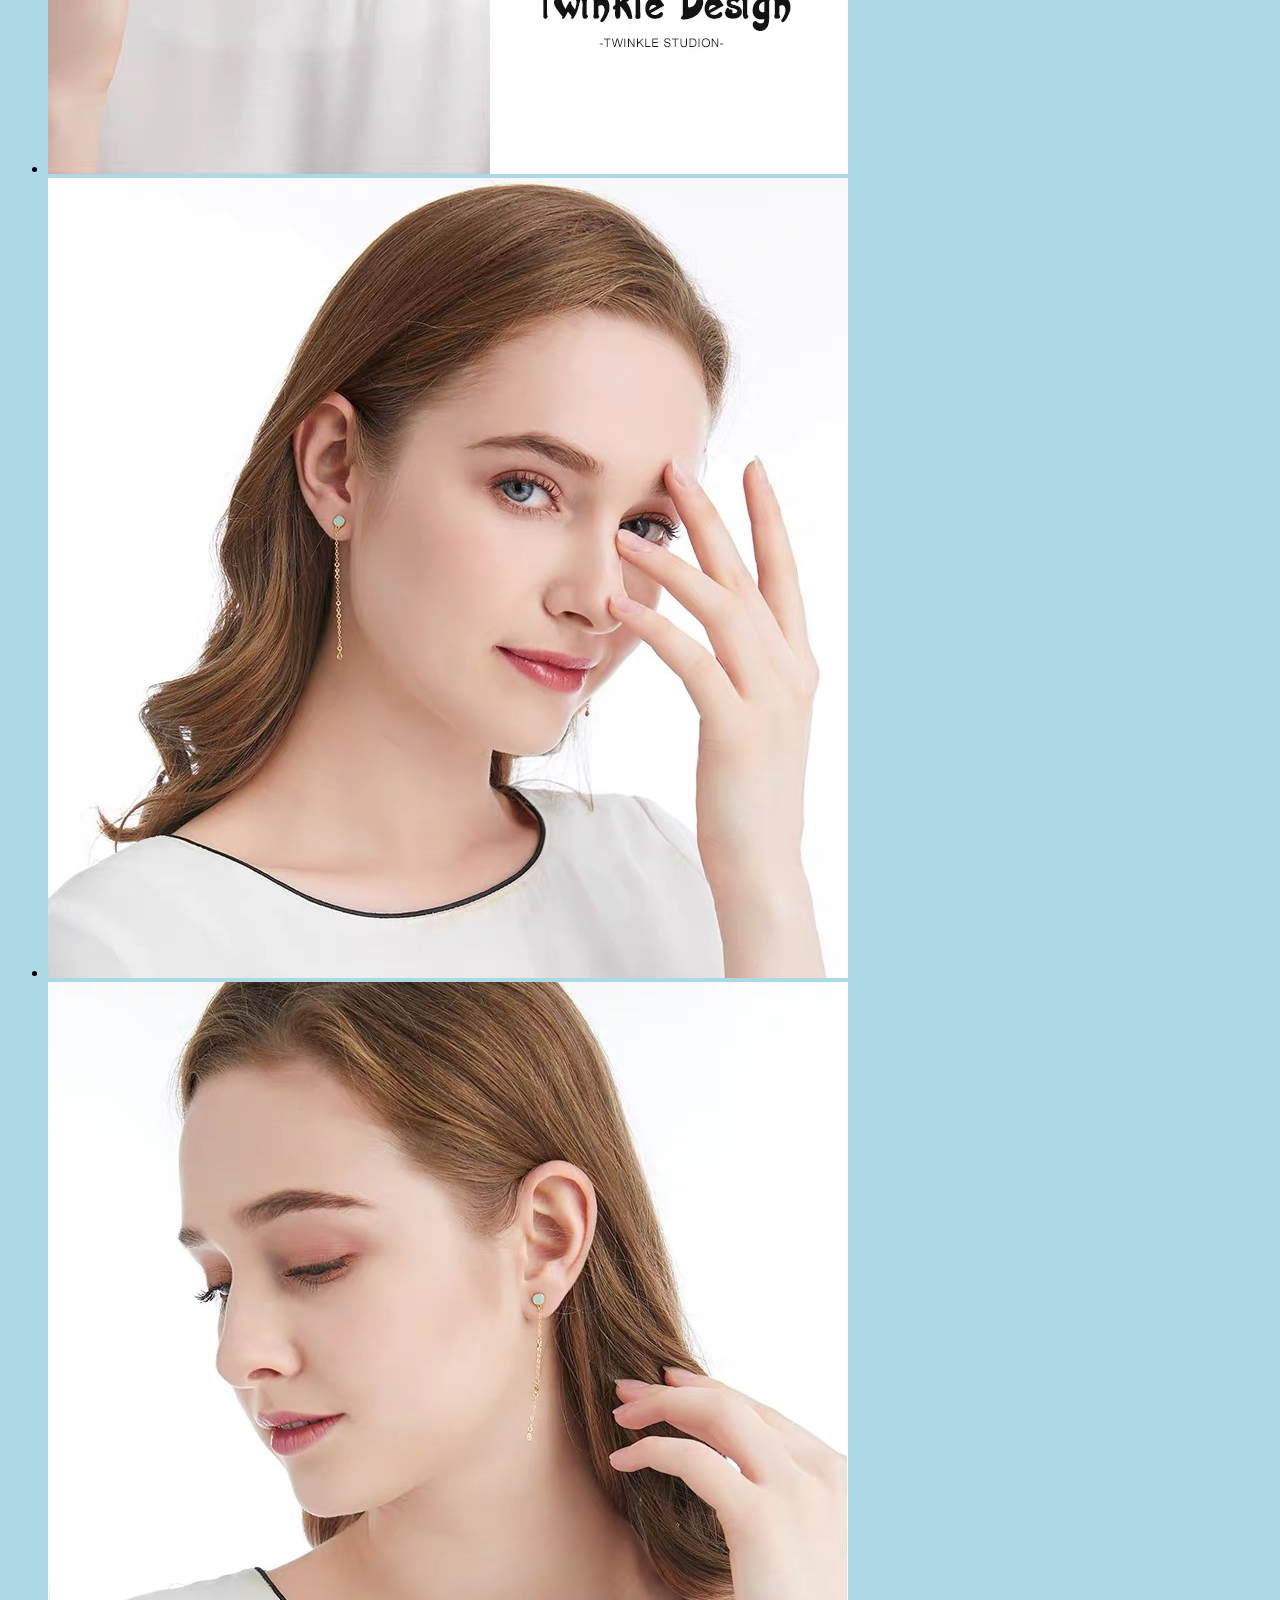
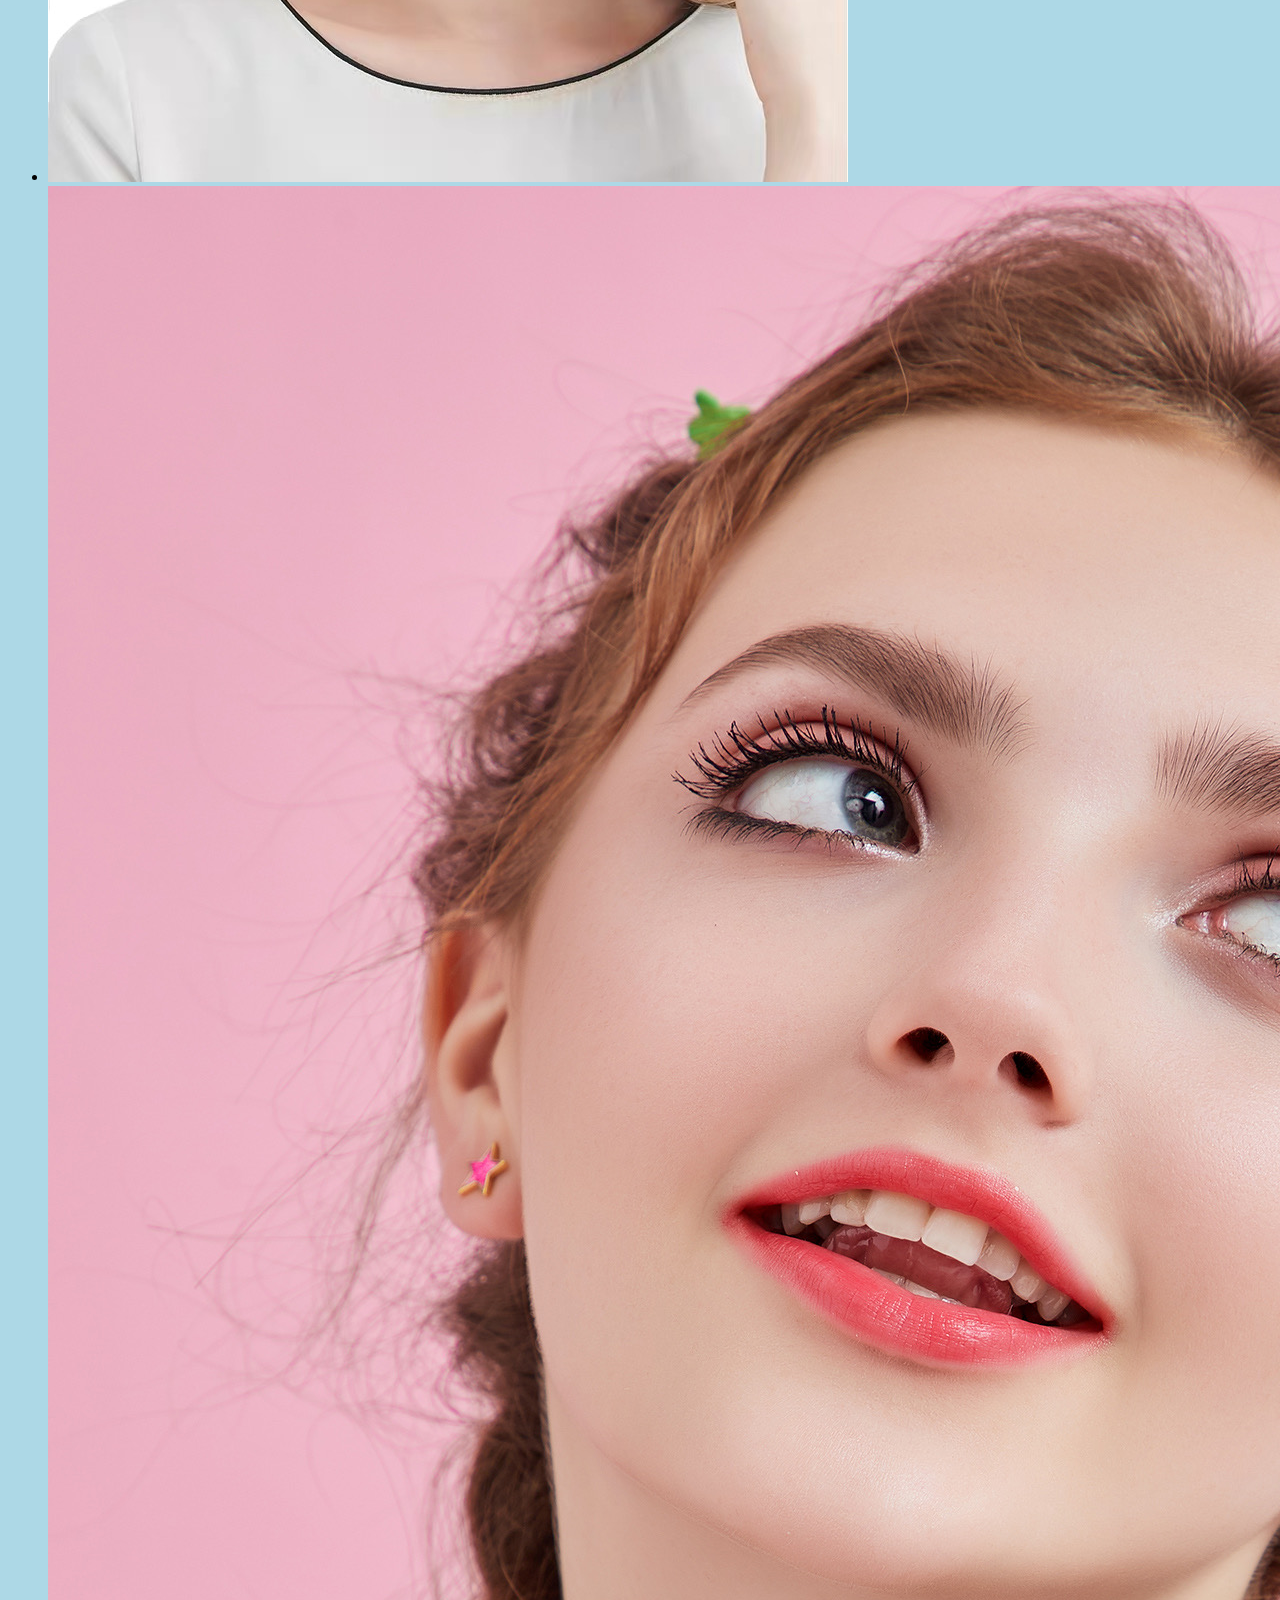
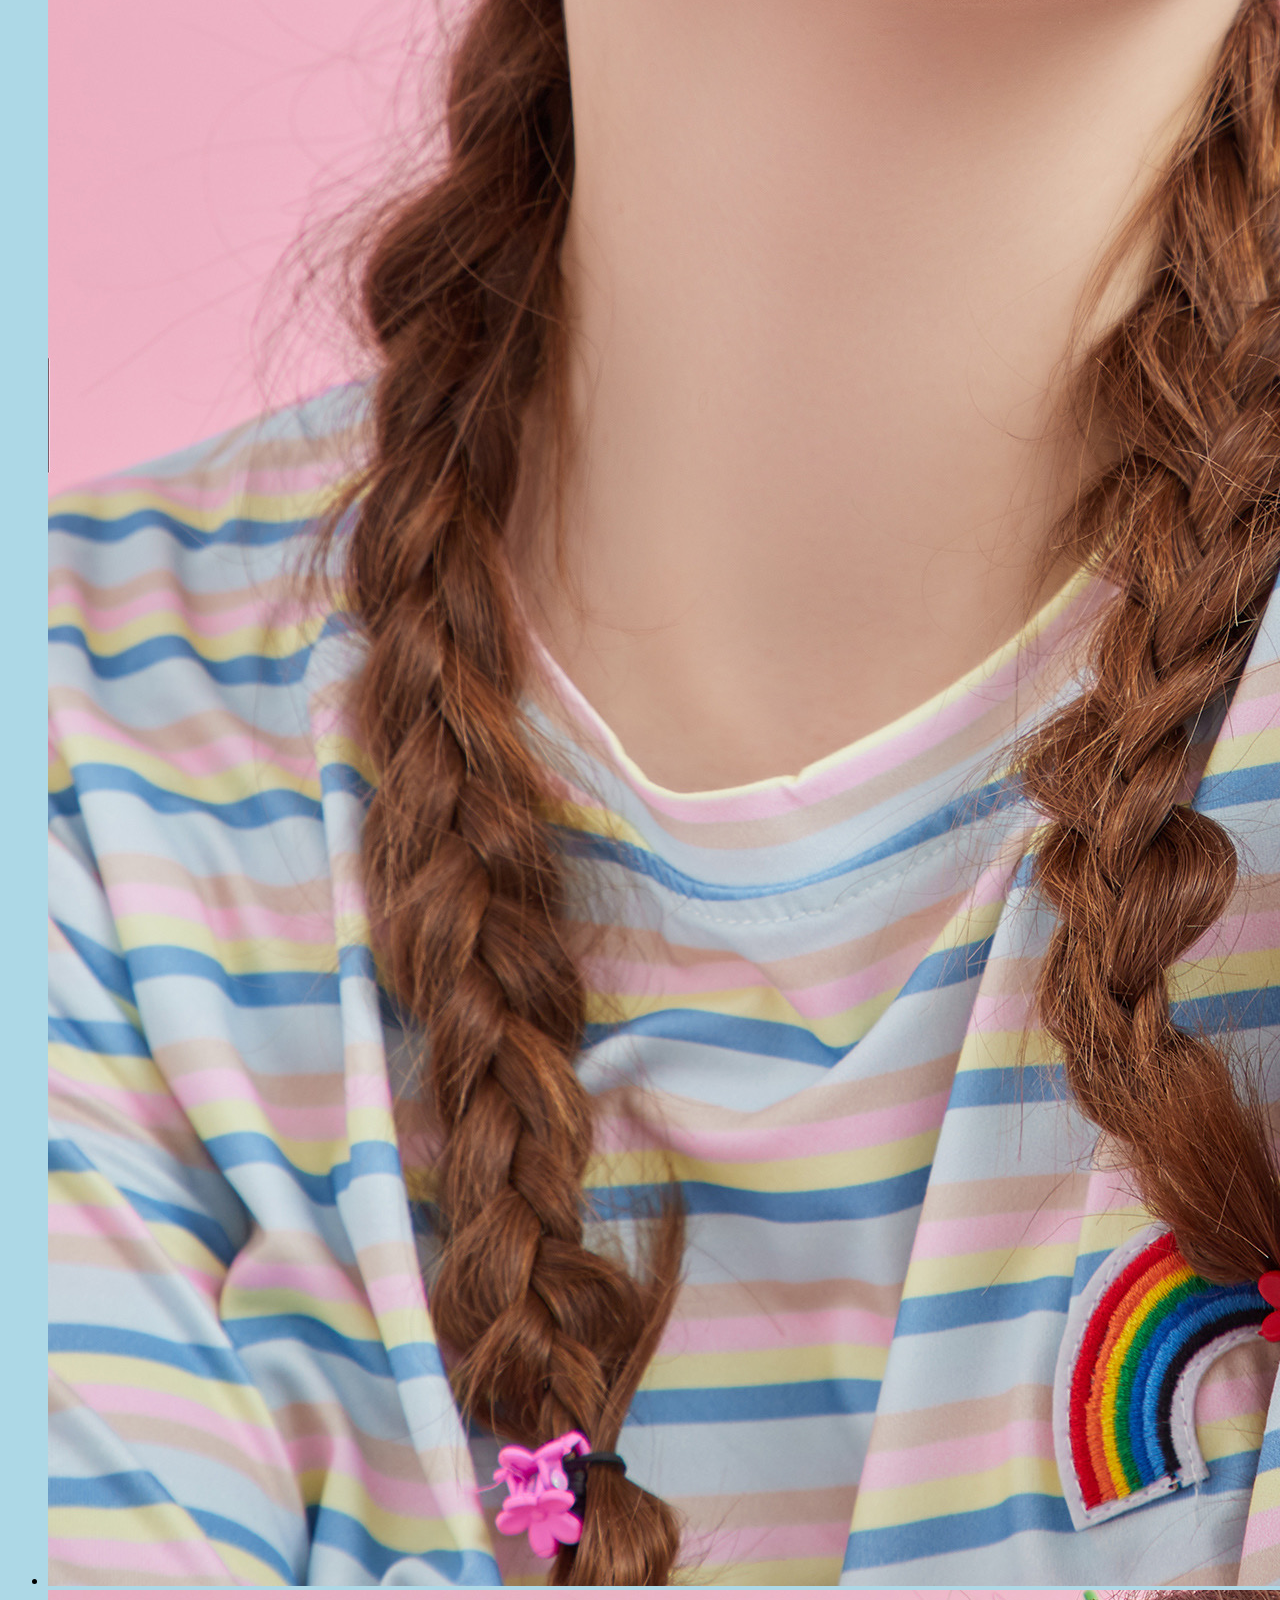
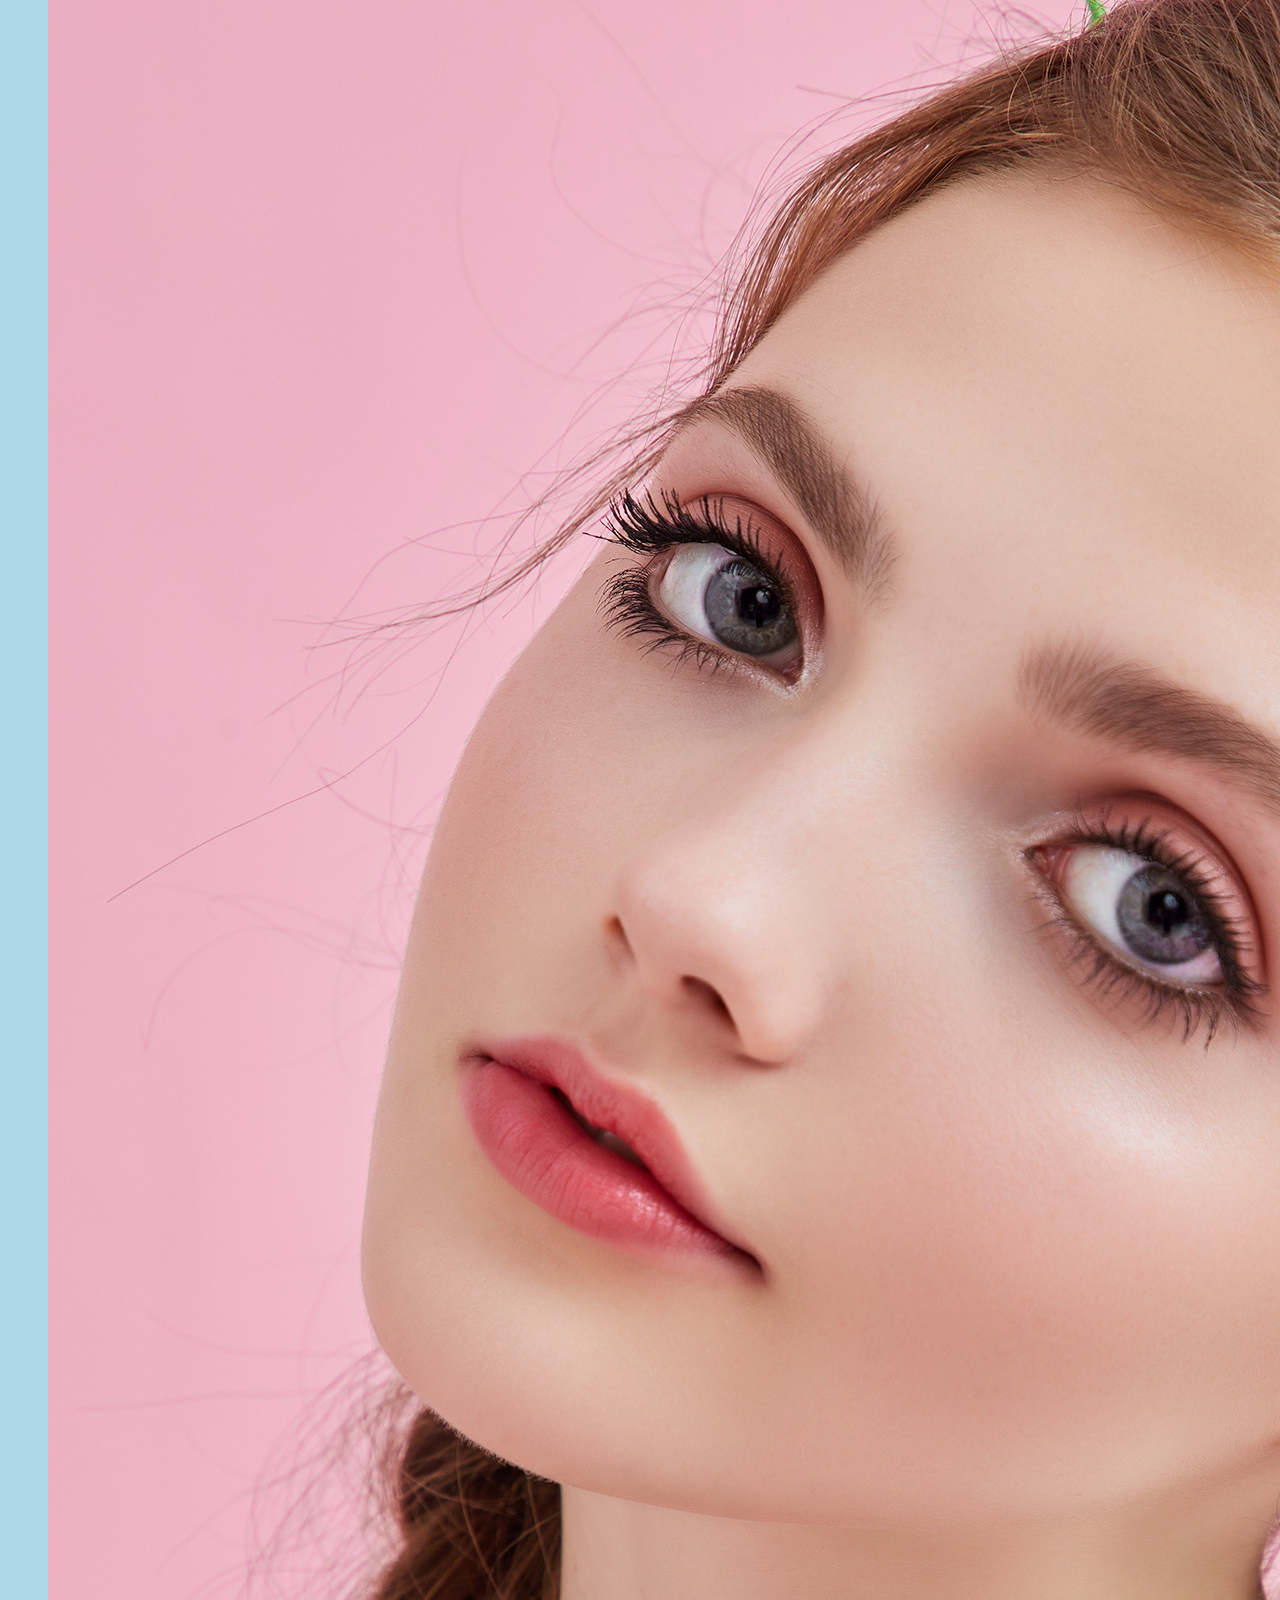
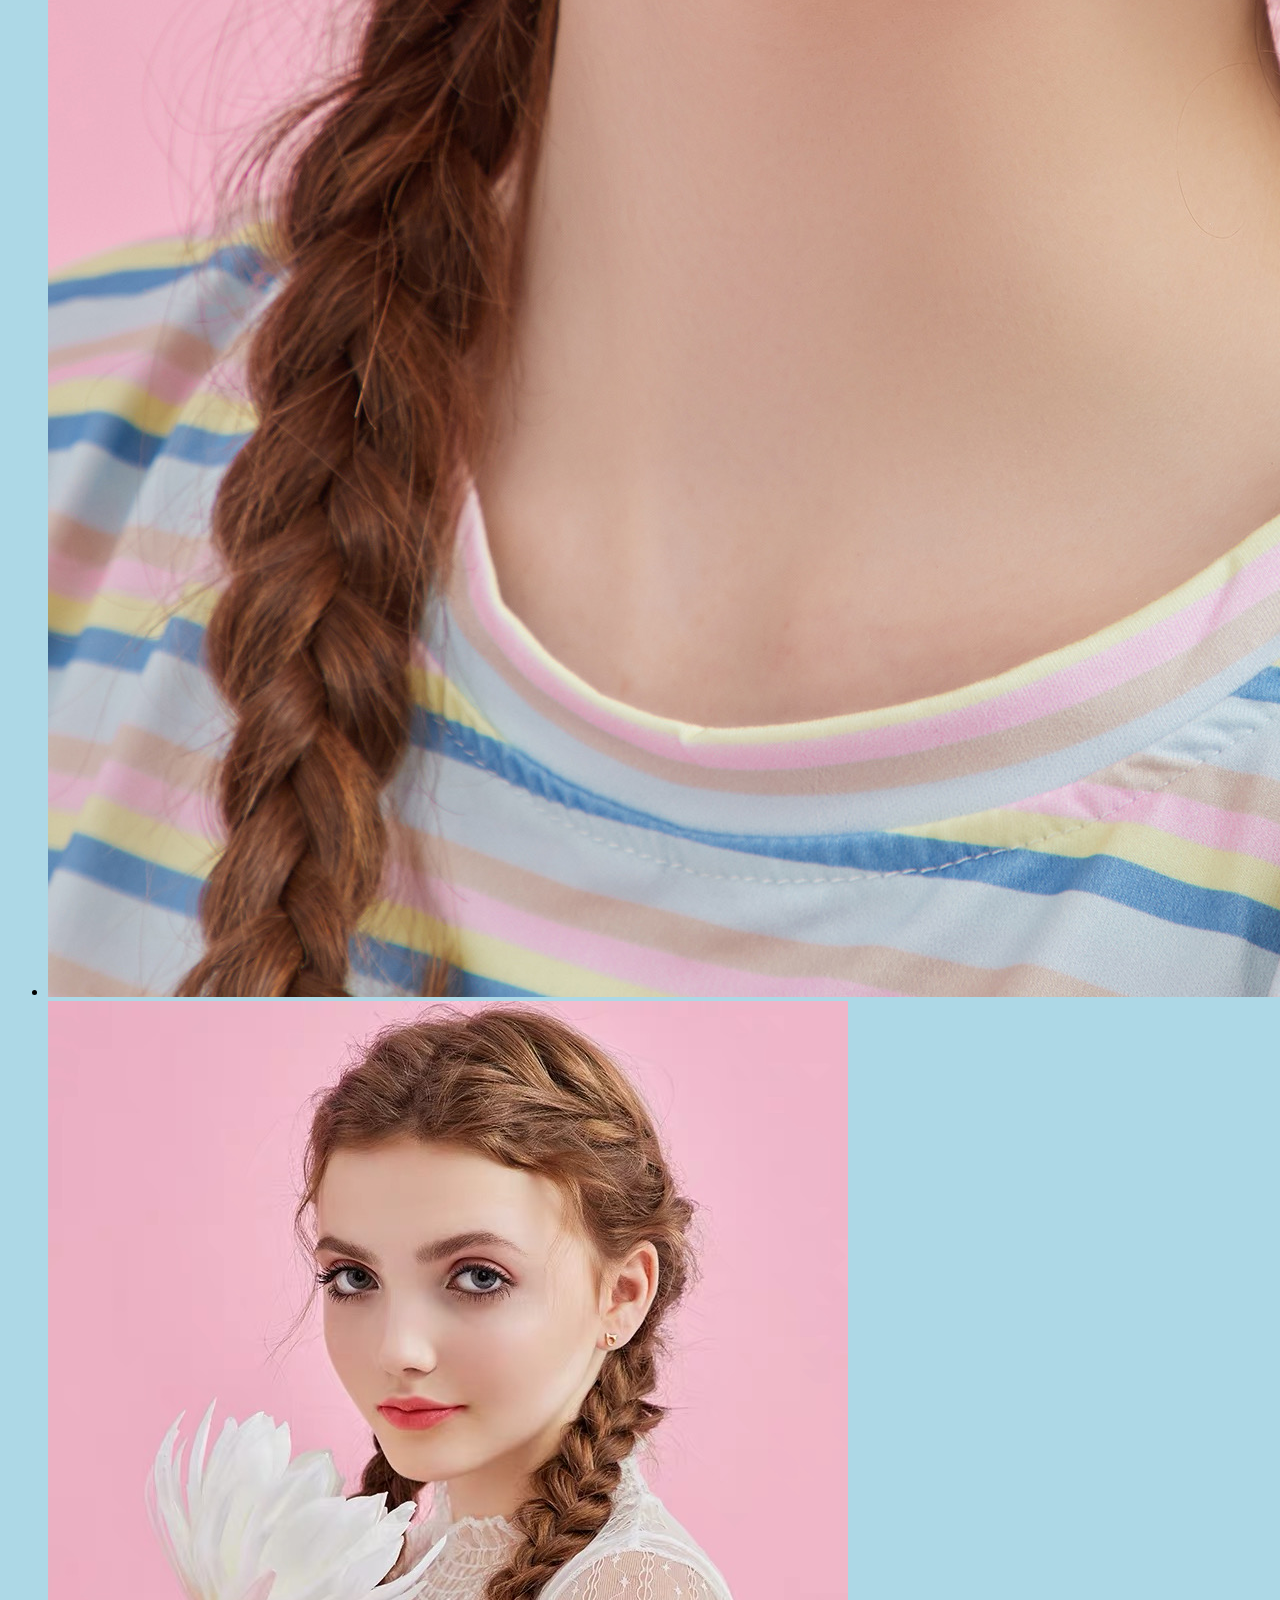
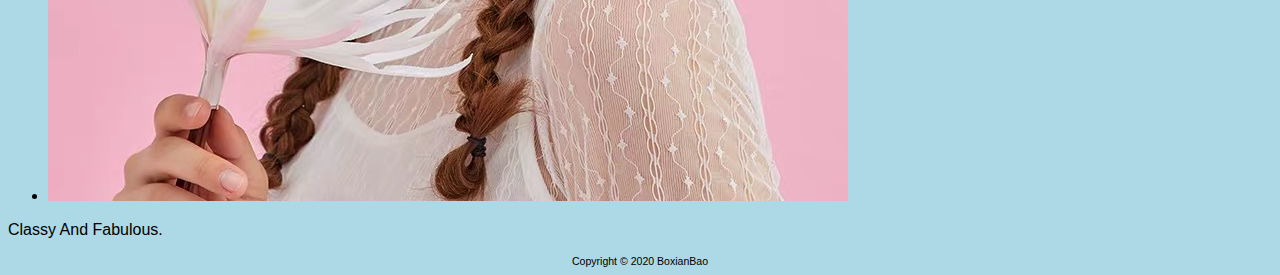
==== commit 7f9bbe11: "fix the main page" ====
--- a/index.html
+++ b/index.html
@@ -1,14 +1,13 @@
 <!DOCTYPE html>
 <html lang="en">
-
 <head>
     <meta charset="utf-8">
+    <meta name="viewport" content="width=device-width, initial-scale=1">
     <title>Document</title>
     <link rel="stylesheet" href="stylesheet.css">
 </head>
-
 <body>
-<header>
+    <header>
     <nav>
         <ul>
             <li>
@@ -26,19 +25,94 @@
             <li>
                 <a href="Contact_us.html">Contact us</a>
             </li>
+            <div class="clr"></div>
         </ul>       
     </nav>
-</header>    
+</header>
+    <main class="index">
+    <h1>Twinkle Design</h1>
+    <ul>
+    
+    <li>
+    
+    <img src="images/picture 01.jpg">
+    
+    </li>
+    <li>
+    
+    <img src="images/picture 02.jpg">
+    
+    </li>
+    <li>
+    
+    <img src="images/picture 03.jpg">
+    
+    </li>
+    <li>
+    
+    <img src="images/picture 04.jpg">
+    
+    </li>
+    <li>
+    
+    <img src="images/picture 05.jpg">
+    
+    </li>
+    <li>
+    
+    <img src="images/picture 06.jpg">
+    
+    </li>
+    
+    <li>
+    
+    <img src="images/picture 07.jpg">
+    
+    </li>
 
-<main>
-    <h1>Twinkle Design</h1>
-    <img src="images/picture 01.jpg" alt="picture of BoxianBao">
+
+    
+    <li>
+    
+    <img src="images/picture 08.jpg">
+    
+    </li>
+    
+    <li>
+    
+    <img src="images/picture 09.jpg">
+    
+    </li>
+    
+    <li>
+    
+    <img src="images/picture 10.jpg">
+    
+    </li>
+    
+    <li>
+    
+    <img src="images/picture 11.jpg">
+    
+    </li>
+    
+    <li>
+    
+    <img src="images/picture 12.jpg">
+    
+    </li>
+    
+    <li>
+    
+    <img src="images/picture 13.jpg">
+    
+    </li> <div class="clr"></div>
+    </ul> 
     <p>Classy And Fabulous.
     </p>
 </main>
-<footer>
+    <footer>
     Copyright &copy; 2020 BoxianBao
 </footer>
 </body>
-
-</html>+</html>
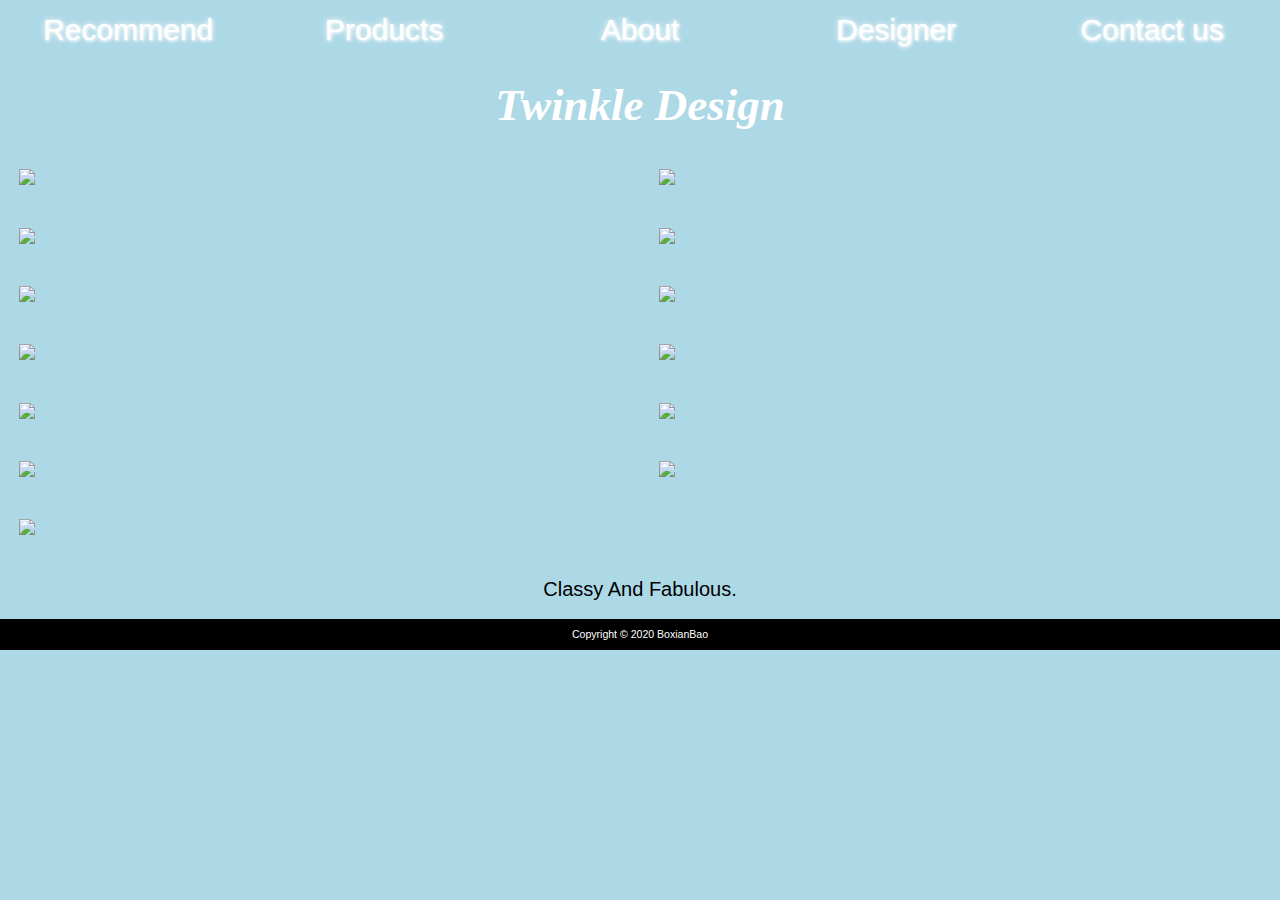
==== commit 4781c508: "Fix the error code" ====
--- a/index.html
+++ b/index.html
@@ -9,7 +9,7 @@
 <body>
     <header>
     <nav>
-        <ul>
+        <ul class="clr1">
             <li>
                 <a href="index.html">Recommend</a>
             </li>
@@ -24,8 +24,7 @@
             </li>
             <li>
                 <a href="Contact_us.html">Contact us</a>
-            </li>
-            <div class="clr"></div>
+            </li> 
         </ul>       
     </nav>
 </header>
@@ -35,38 +34,38 @@
     
     <li>
     
-    <img src="images/picture 01.jpg">
+    <img src="images/picture01.jpg">
     
     </li>
     <li>
     
-    <img src="images/picture 02.jpg">
+    <img src="images/picture02.jpg">
     
     </li>
     <li>
     
-    <img src="images/picture 03.jpg">
+    <img src="images/picture03.jpg">
     
     </li>
     <li>
     
-    <img src="images/picture 04.jpg">
+    <img src="images/picture04.jpg">
     
     </li>
     <li>
     
-    <img src="images/picture 05.jpg">
+    <img src="images/picture05.jpg">
     
     </li>
     <li>
     
-    <img src="images/picture 06.jpg">
+    <img src="images/picture06.jpg">
     
     </li>
     
     <li>
     
-    <img src="images/picture 07.jpg">
+    <img src="images/picture07.jpg">
     
     </li>
 
@@ -74,37 +73,37 @@
     
     <li>
     
-    <img src="images/picture 08.jpg">
+    <img src="images/picture08.jpg">
     
     </li>
     
     <li>
     
-    <img src="images/picture 09.jpg">
+    <img src="images/picture09.jpg">
     
     </li>
     
     <li>
     
-    <img src="images/picture 10.jpg">
+    <img src="images/picture10.jpg">
     
     </li>
     
     <li>
     
-    <img src="images/picture 11.jpg">
+    <img src="images/picture11.jpg">
     
     </li>
     
     <li>
     
-    <img src="images/picture 12.jpg">
+    <img src="images/picture12.jpg">
     
     </li>
     
     <li>
     
-    <img src="images/picture 13.jpg">
+    <img src="images/picture13.jpg">
     
     </li> <div class="clr"></div>
     </ul> 
--- a/stylesheet.css
+++ b/stylesheet.css
@@ -1,24 +1,29 @@
 @import url('https//fonts.googleapis.com/css2?family=Indie+Flower&display=swap');
 
-header>nav>ul>li {
-    display: inline;
+*{ margin:0px; padding:0px;}
+.clr{ clear:both;}
+header>nav>ul>li { 
     border-radius: 1ex;
-    background: linear-gradient(to top);
-    margin: 0.25em;
-    padding: 4px;
-}    
-
+    background: linear-gradient(to top); 
+    width:20%;
+    float:left;
+    text-align:center;
+}    
+header>nav{ width:1440px; margin:0 auto; }
 header>nav a {
     text-decoration: none;
     text-shadow: white 1px 1px 3px, white 0px 0px 6px;
     color:  black;
+    font-size:30px;
+    color:#fff;
+    line-height:2;
 }
 
 header>nav a:hover {
     color:  lightblue;
     text-shadow: black 0px 0px 3px, black 2px 2px 4px;
 }    
-
+header>nav li{}
 footer {
     text-align: center;
     font-size: 66%
@@ -41,7 +46,7 @@
 #first {font-weight: bold;}
 
 li {
-    list-style-type: disc;
+    list-style-type: none;
 }    
 
 blockquote {
@@ -51,4 +56,182 @@
 
 .recommendation {
     background-color: lightpink;
-}    +}    
+header{ background:#000;}
+main{ width:1440px; margin:0 auto;}
+main.index li{ width:30.3333%; float:left; margin:1.5% 1.5%; }
+main.index li img{ width:100%;}
+main.index h1{ text-align:center;     font-family: 'Satisfy', cursive; line-height:2; font-weight:bolder;}
+main.index p{ text-align:center; line-height:3; font-size:20px;}
+footer{ background:#000; color:#fff;  line-height:3;}
+
+
+.message_box { 
+    width: 100%;
+    overflow: hidden;
+    background-color: #f5f6f8;
+    padding-top: 16px;
+    padding-bottom: 12px;
+    margin:70px 0px;
+}
+.message_box li { 
+    width: 100%;
+    overflow: hidden;
+    margin-top: 40px;
+    margin-bottom:13px;
+}
+.message_box li label {
+    float: left;
+    text-align: right; 
+    font-size: 15.08px;
+    line-height: 32px;
+    width: 22%;
+    padding-right: 10px;
+    color: #222222;
+}
+.message_text {
+    float: left;
+    width: 65%;
+    height: 32px;
+    line-height: 22px;
+    border: 1px solid #dcdcdc;
+    background-color: #ffffff;
+    padding: 5px;
+    border-radius: 0;
+}
+.textarea_message {
+    float: left;
+    width: 65%;
+    height: 128px;
+    line-height: 22px;
+    border: 1px solid #dcdcdc;
+    background-color: #ffffff;
+    padding: 5px;
+    border-radius: 0;
+}
+.tjly_button {
+    display: inline-block;
+    width: 130px;
+    height: 26px;
+    overflow: hidden;
+    border: none;
+    text-align: center;
+    line-height: 26px;
+    background-color: #abcd03;
+    color: #ffffff;
+    font-size: 15.08px;
+    margin-top: 10px;
+}
+main.contact h1{ text-align:center;     font-family: 'Satisfy', cursive; line-height:2; font-weight:bolder;}
+main.about h1{ text-align:center;     font-family: 'Satisfy', cursive; line-height:2; font-weight:bolder;}
+main.designer h1{ text-align:center;     font-family: 'Satisfy', cursive; line-height:2; font-weight:bolder;}
+
+.nymain_left {
+    float: left;
+    width: 55%;
+    overflow: hidden;
+    color: #666666;
+    font-size: 14px;
+    line-height: 2.2em;
+    margin-top: 5px;
+}
+.nymain_right {
+    float: right;
+    width: 37%;
+    overflow: hidden;
+    margin-top: 5px;
+}
+
+
+main.about .message_box {
+    width: 100%;
+    overflow: hidden;
+    background-color: #f5f6f8;
+    padding-top: 16px;
+    padding-bottom: 12px;
+    margin: 10px 0px;
+}
+main.about .message_box li {
+    width: 100%;
+    overflow: hidden;
+    margin-top: 13px;
+    margin-bottom: 0px;
+}
+main.about .nymain_left p{ font-family: 'Clicker Script', cursive; font-size:16px; line-height:2;}
+main.about p img{ width:350px; margin-bottom:30px;}
+
+
+
+main.designer .message_box {
+    width: 100%;
+    overflow: hidden;
+    background-color: #f5f6f8;
+    padding-top: 16px;
+    padding-bottom: 12px;
+    margin: 10px 0px;
+}
+main.designer .message_box li {
+    width: 100%;
+    overflow: hidden;
+    margin-top: 13px;
+    margin-bottom: 0px;
+}
+main.designer .nymain_left p{ font-family: 'Clicker Script', cursive; font-size:16px; line-height:2;}
+main.designer p img{ width:300px; margin-bottom:30px;}
+
+@media (max-width: 1440px)
+{
+    header>nav { width: 100%;  }
+    main{ width:100%;  }
+    main.index li {
+    width: 47%;
+    float: left;
+    margin: 1.5% 1.5%;
+}
+
+
+.message_box {
+    width: 90%; 
+    margin: 20px 5%;
+}
+
+main.about .message_box {
+    width: 90%; 
+    margin: 10px 5%;
+}
+main.designer .message_box {
+    width: 90%; 
+    margin: 10px 5%;
+}
+}
+@media (max-width: 992px)
+{
+    header>nav a { 
+    font-size: 25px; 
+}
+    main.index h1 
+    {
+        font-size: 25px;
+}
+    .nymain_left {
+    width: 100%;
+}
+    .nymain_right {
+    width: 100%;
+}
+main.index li {
+    width: 96%;
+    float: none;
+    margin: 1.5% 1.5%;
+}
+    
+    }
+    
+    @media (max-width: 600px)
+{ header>nav a { 
+    font-size: 13px; 
+}
+main.about {
+    width: 90%;
+}
+}
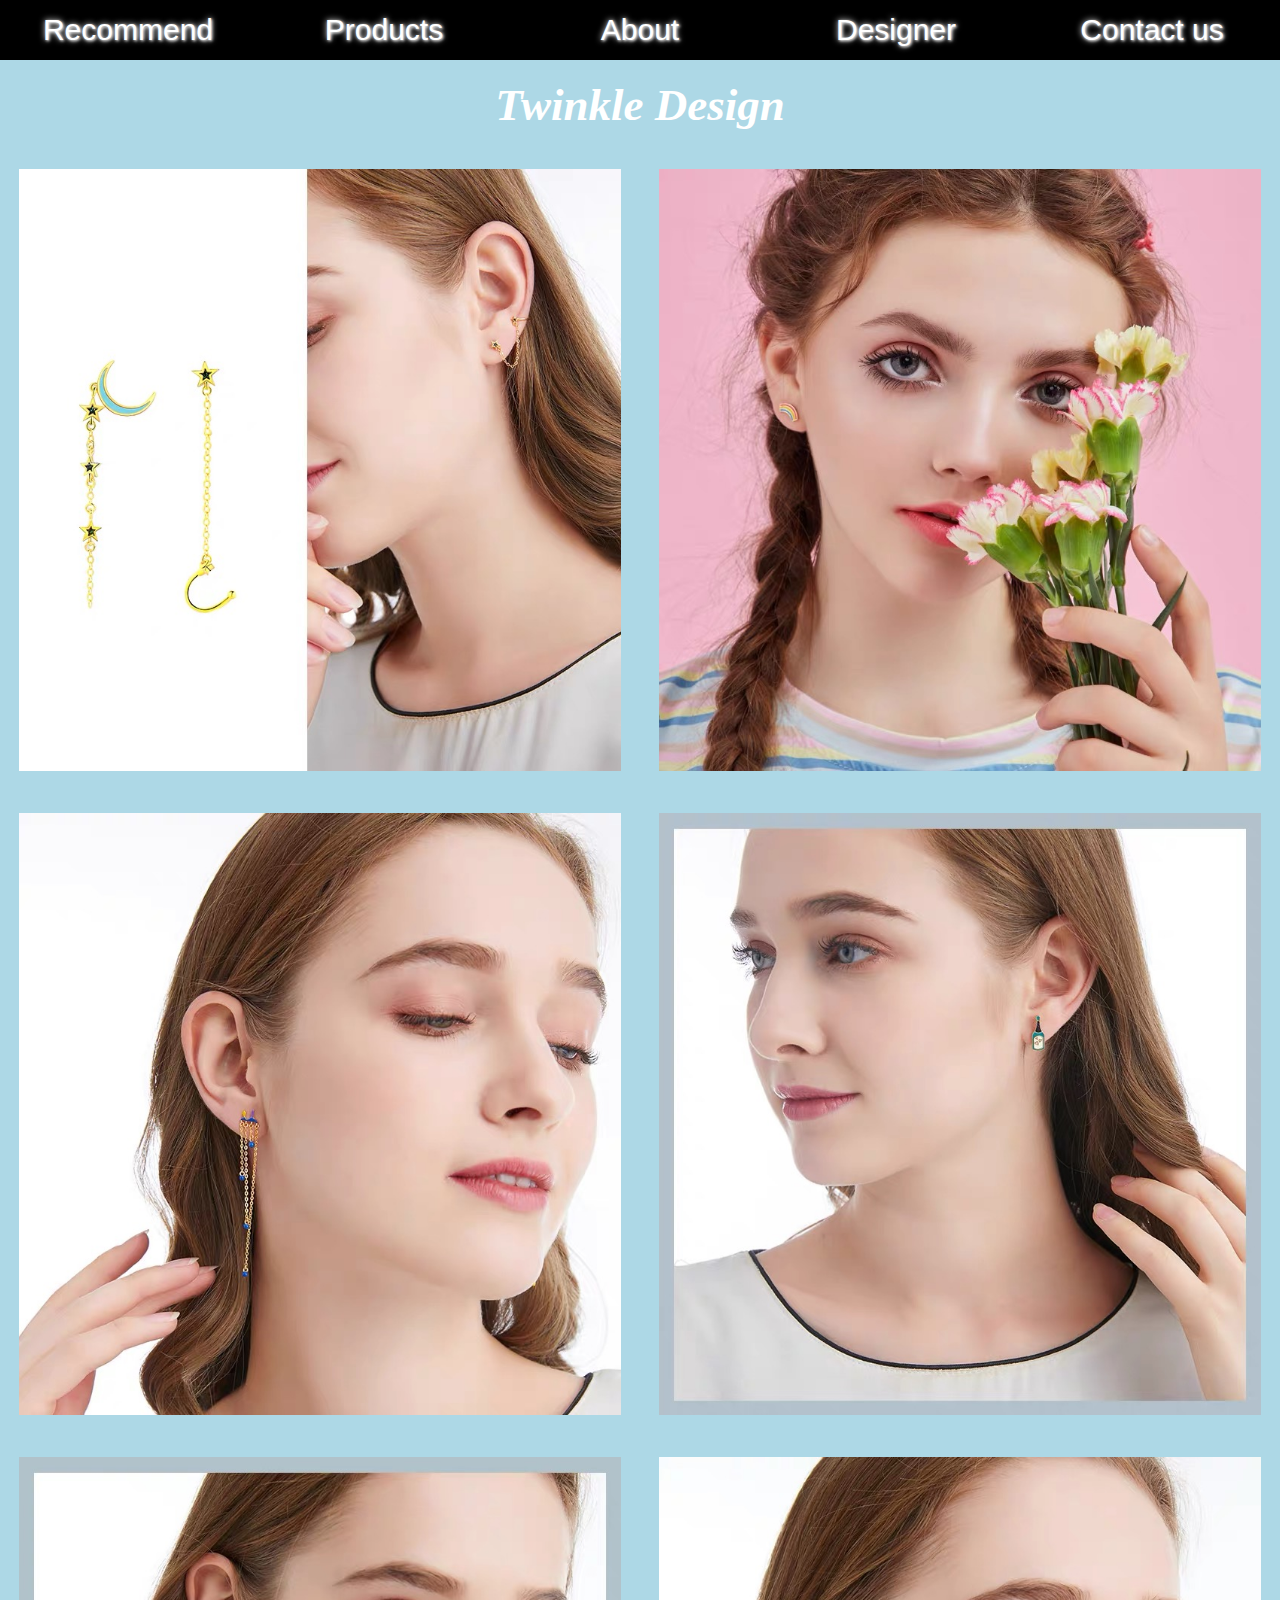
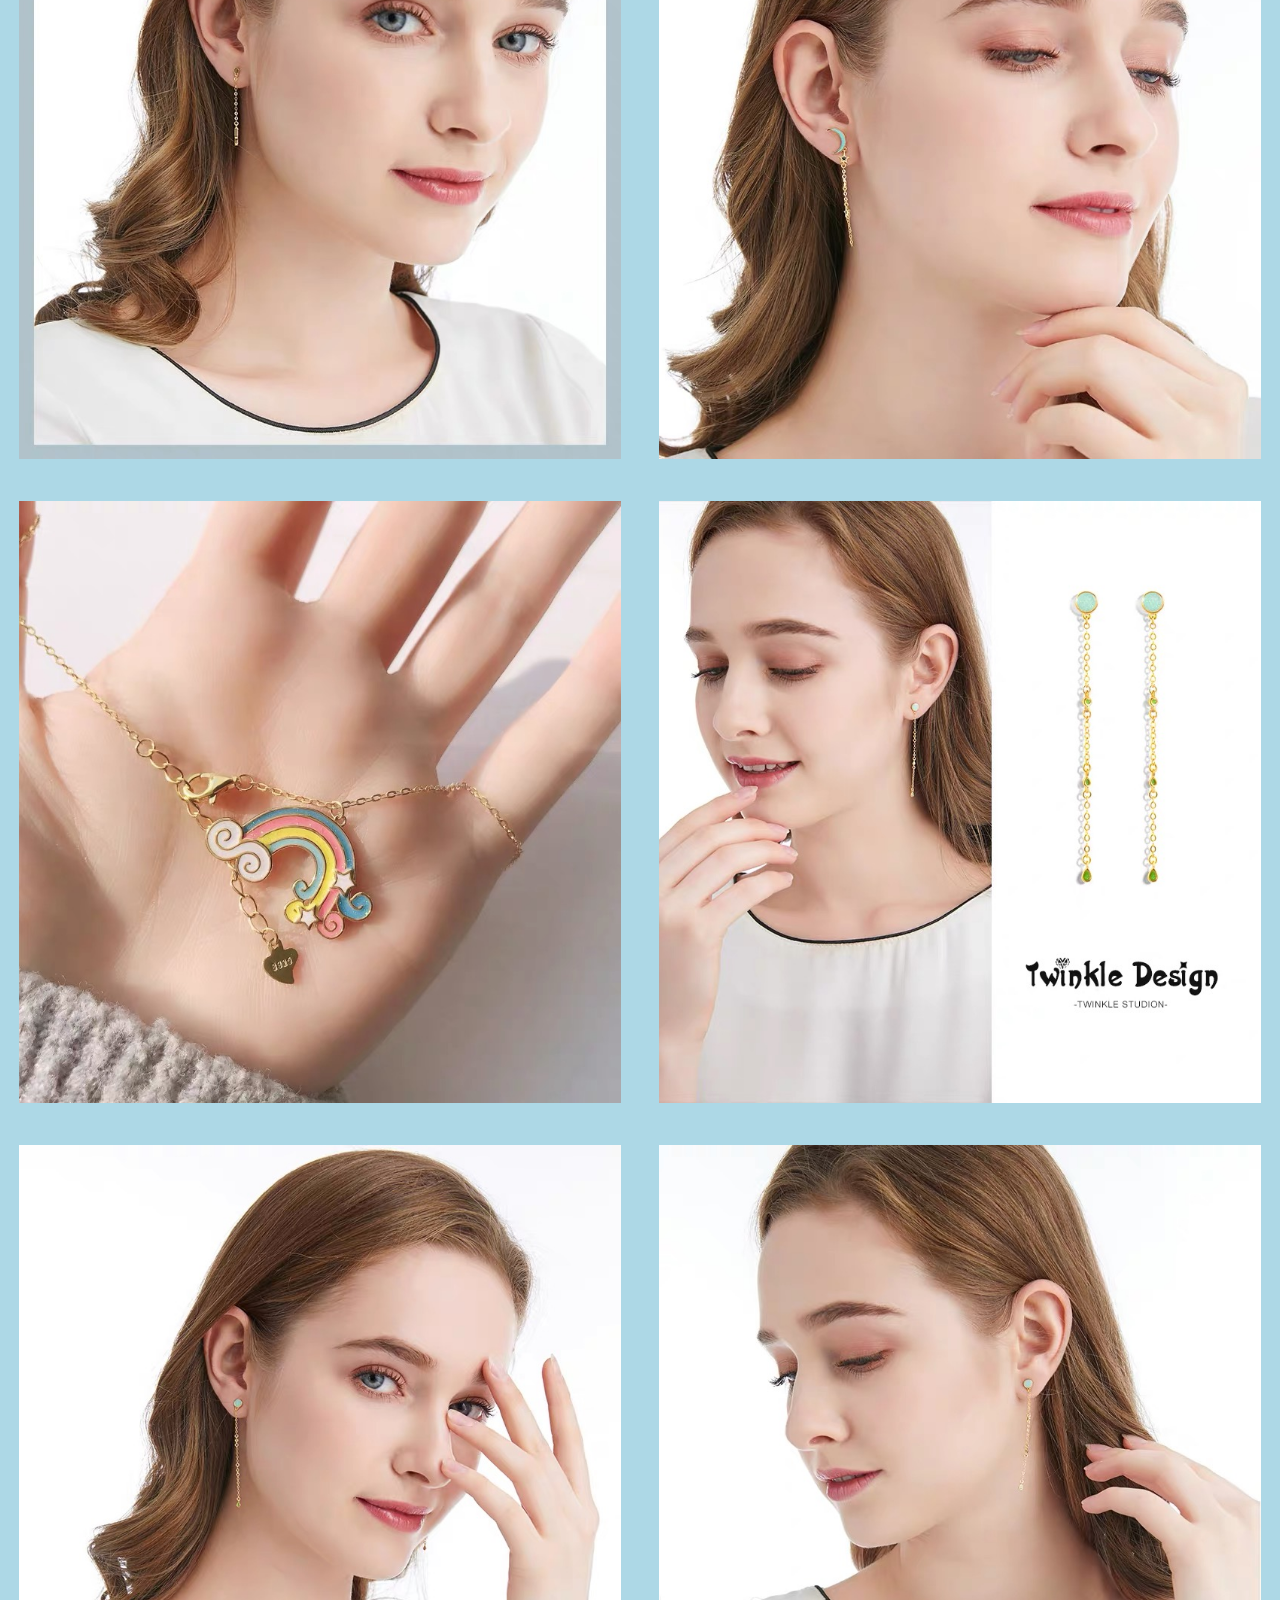
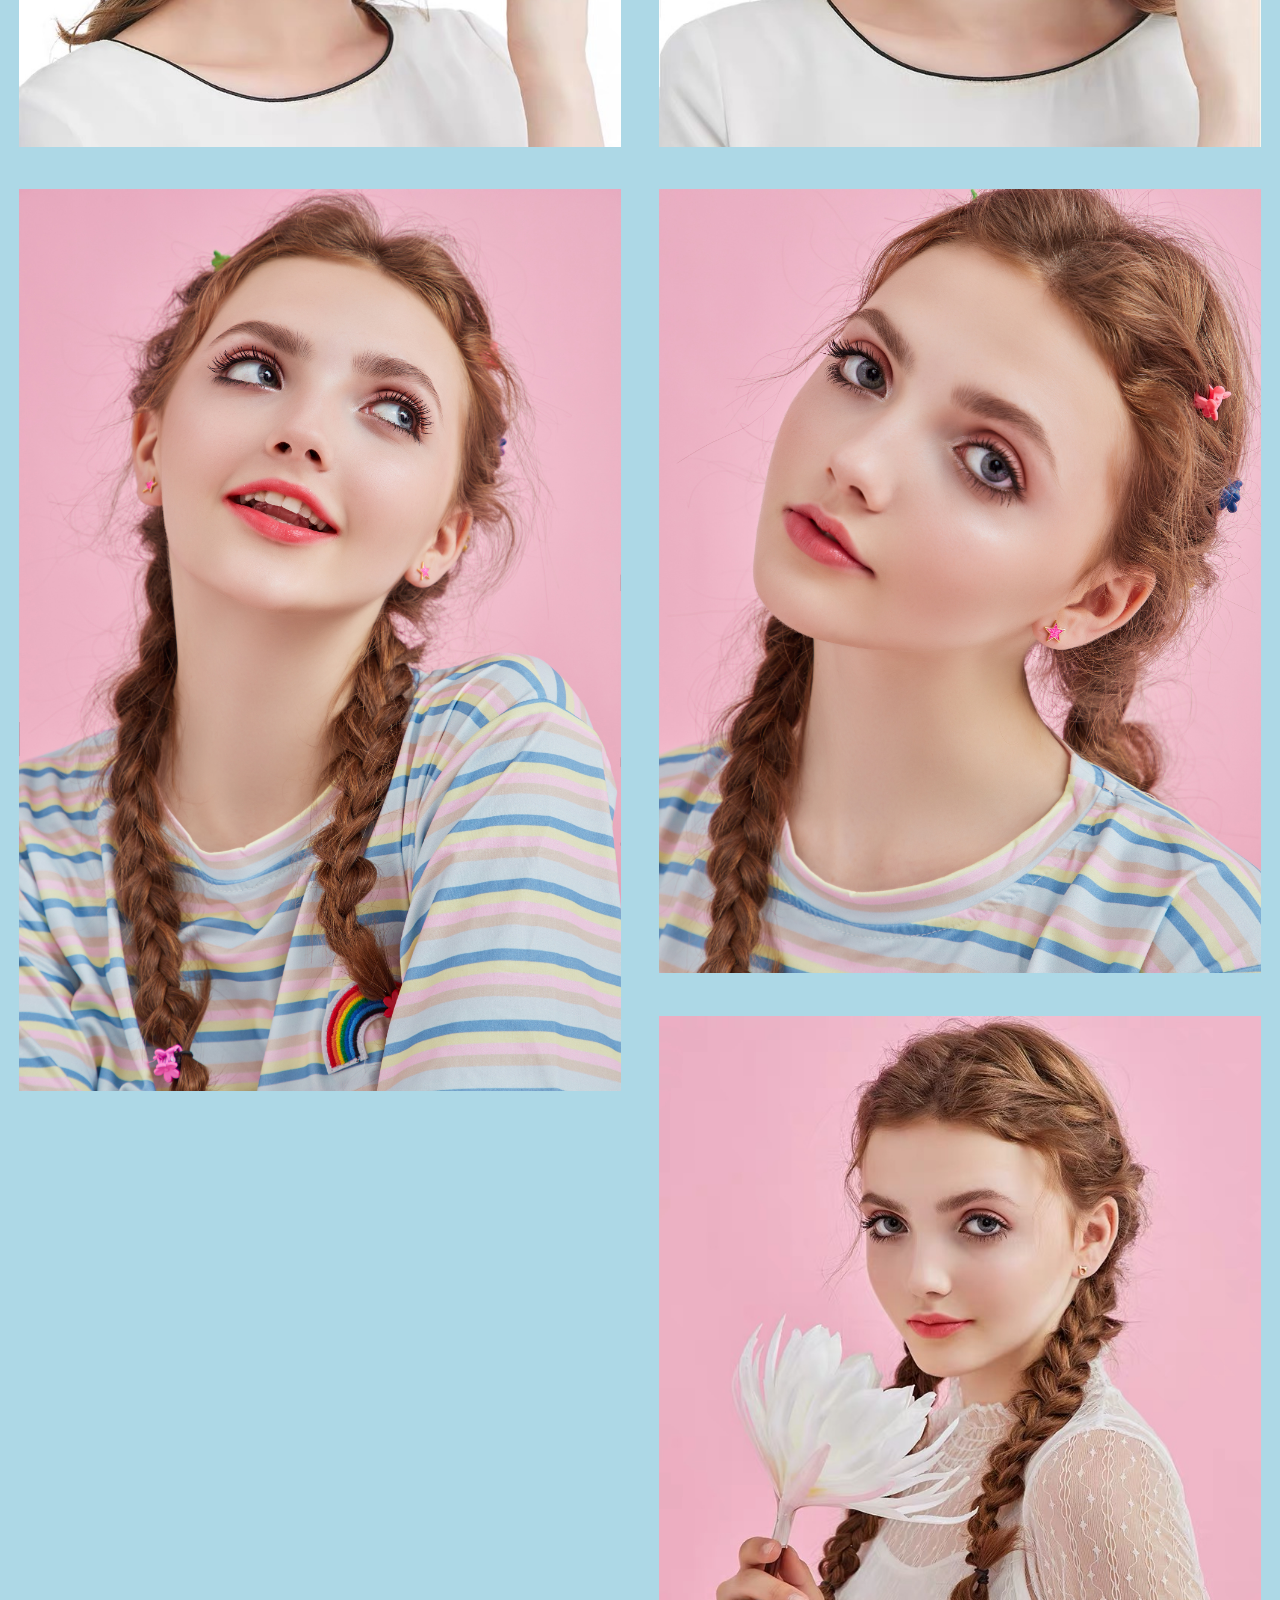
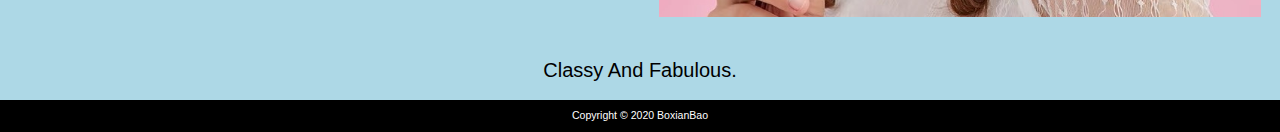
==== commit 82811711: "adjust the wrong code" ====
--- a/index.html
+++ b/index.html
@@ -34,38 +34,38 @@
     
     <li>
     
-    <img src="images/picture01.jpg">
+    <img alt="" src="images/picture01.jpg">
     
     </li>
     <li>
     
-    <img src="images/picture02.jpg">
+    <img alt="" src="images/picture02.jpg">
     
     </li>
     <li>
     
-    <img src="images/picture03.jpg">
+    <img alt="" src="images/picture03.jpg">
     
     </li>
     <li>
     
-    <img src="images/picture04.jpg">
+    <img alt="" src="images/picture04.jpg">
     
     </li>
     <li>
     
-    <img src="images/picture05.jpg">
+    <img alt="" src="images/picture05.jpg">
     
     </li>
     <li>
     
-    <img src="images/picture06.jpg">
+    <img alt="" src="images/picture06.jpg">
     
     </li>
     
     <li>
     
-    <img src="images/picture07.jpg">
+    <img alt="" src="images/picture07.jpg">
     
     </li>
 
@@ -73,37 +73,37 @@
     
     <li>
     
-    <img src="images/picture08.jpg">
+    <img alt="" src="images/picture08.jpg">
     
     </li>
     
     <li>
     
-    <img src="images/picture09.jpg">
+    <img alt="" src="images/picture09.jpg">
     
     </li>
     
     <li>
     
-    <img src="images/picture10.jpg">
+    <img alt="" src="images/picture10.jpg">
     
     </li>
     
     <li>
     
-    <img src="images/picture11.jpg">
+    <img alt="" src="images/picture11.jpg">
     
     </li>
     
     <li>
     
-    <img src="images/picture12.jpg">
+    <img alt="" src="images/picture12.jpg">
     
     </li>
     
     <li>
     
-    <img src="images/picture13.jpg">
+    <img alt="" src="images/picture13.jpg">
     
     </li> <div class="clr"></div>
     </ul> 
@@ -115,3 +115,4 @@
 </footer>
 </body>
 </html>
+
--- a/stylesheet.css
+++ b/stylesheet.css
@@ -1,7 +1,7 @@
-@import url('https//fonts.googleapis.com/css2?family=Indie+Flower&display=swap');
 
 *{ margin:0px; padding:0px;}
 .clr{ clear:both;}
+.clr1:after{ clear:both; content:''; display:block; height:0px;}
 header>nav>ul>li { 
     border-radius: 1ex;
     background: linear-gradient(to top); 
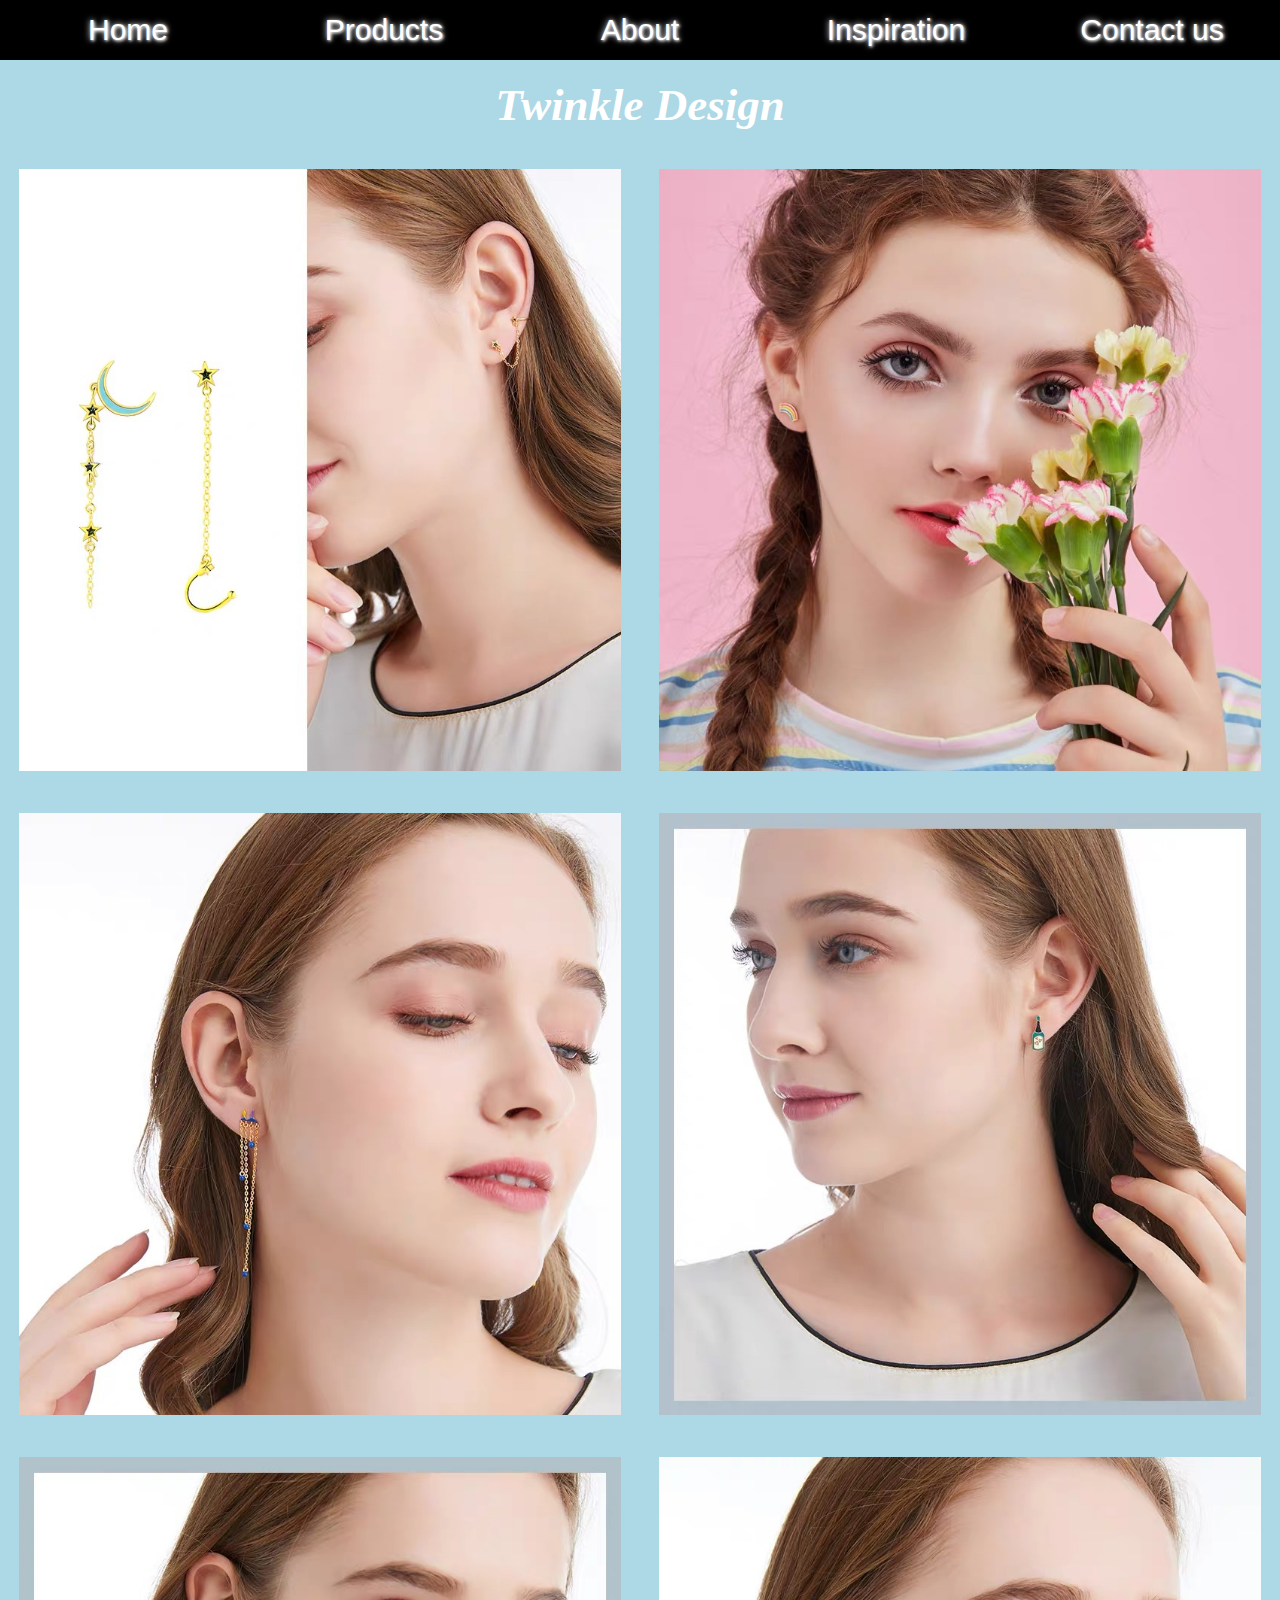
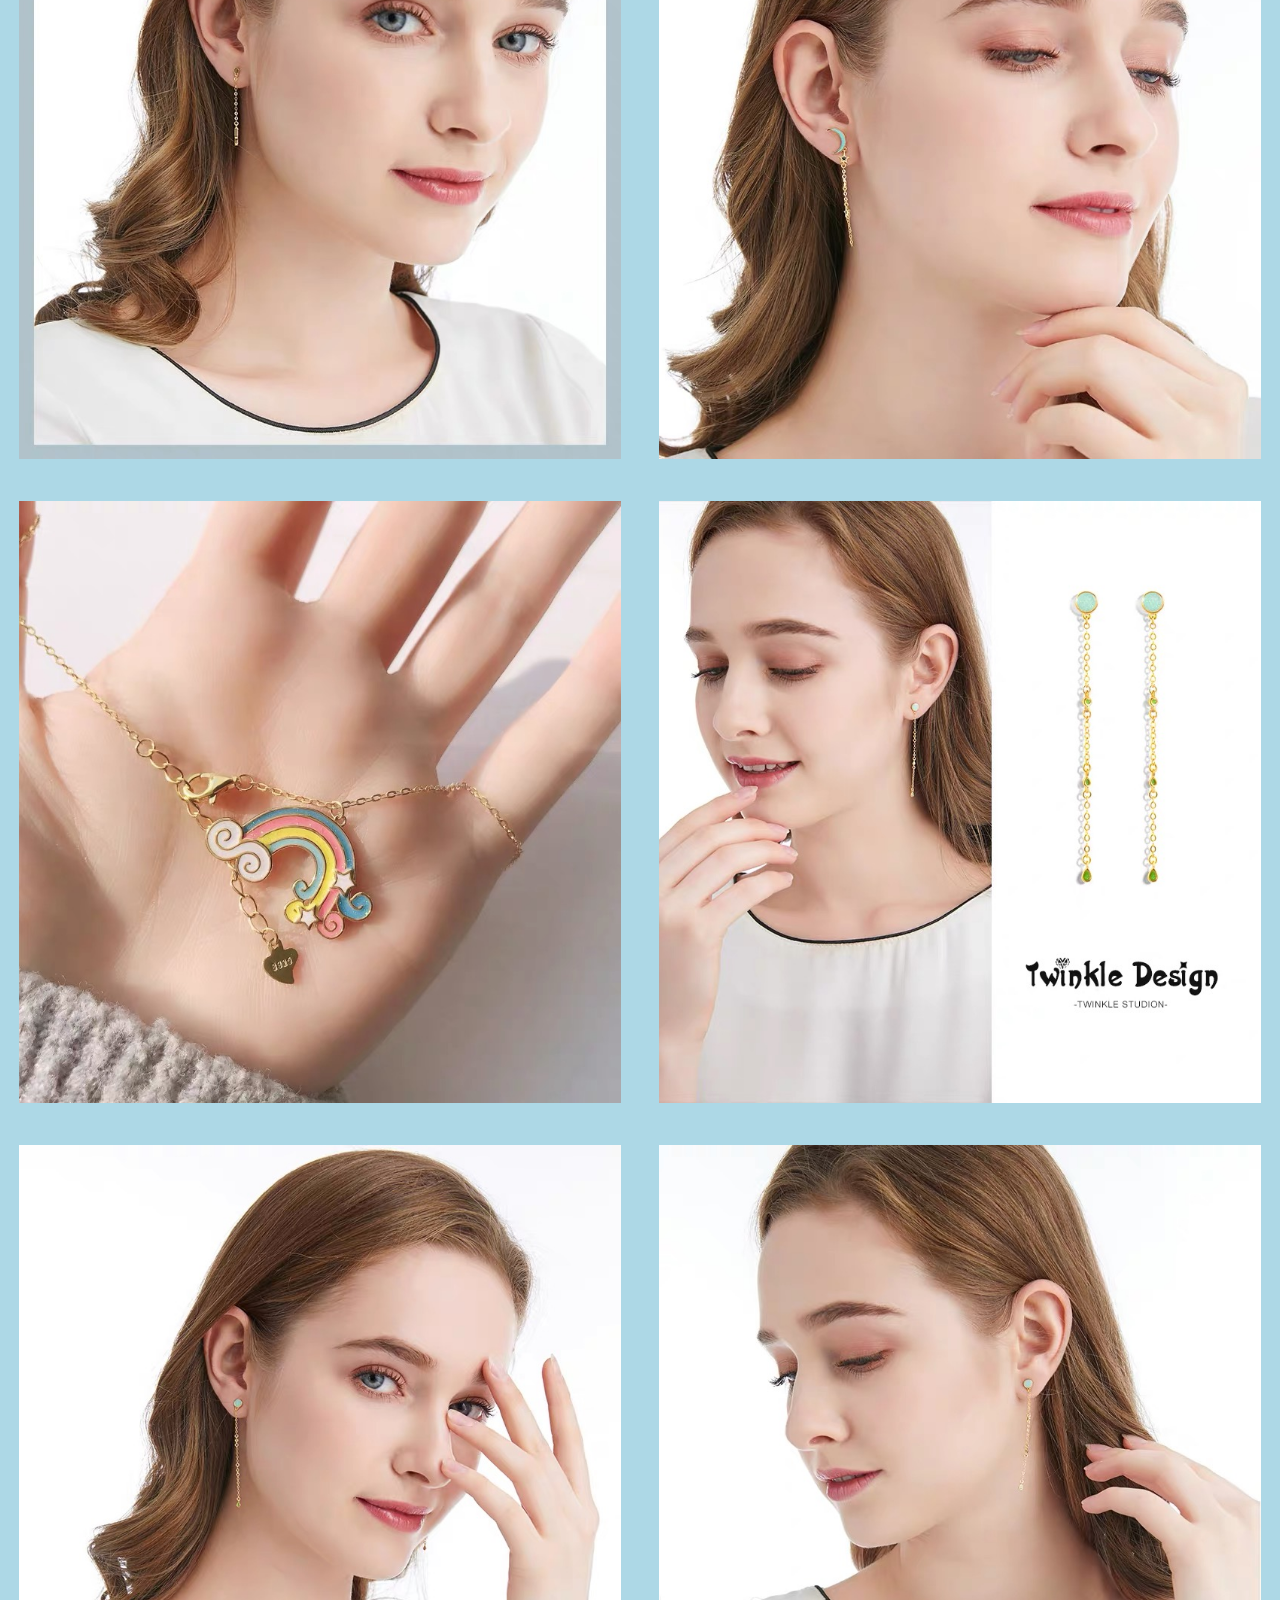
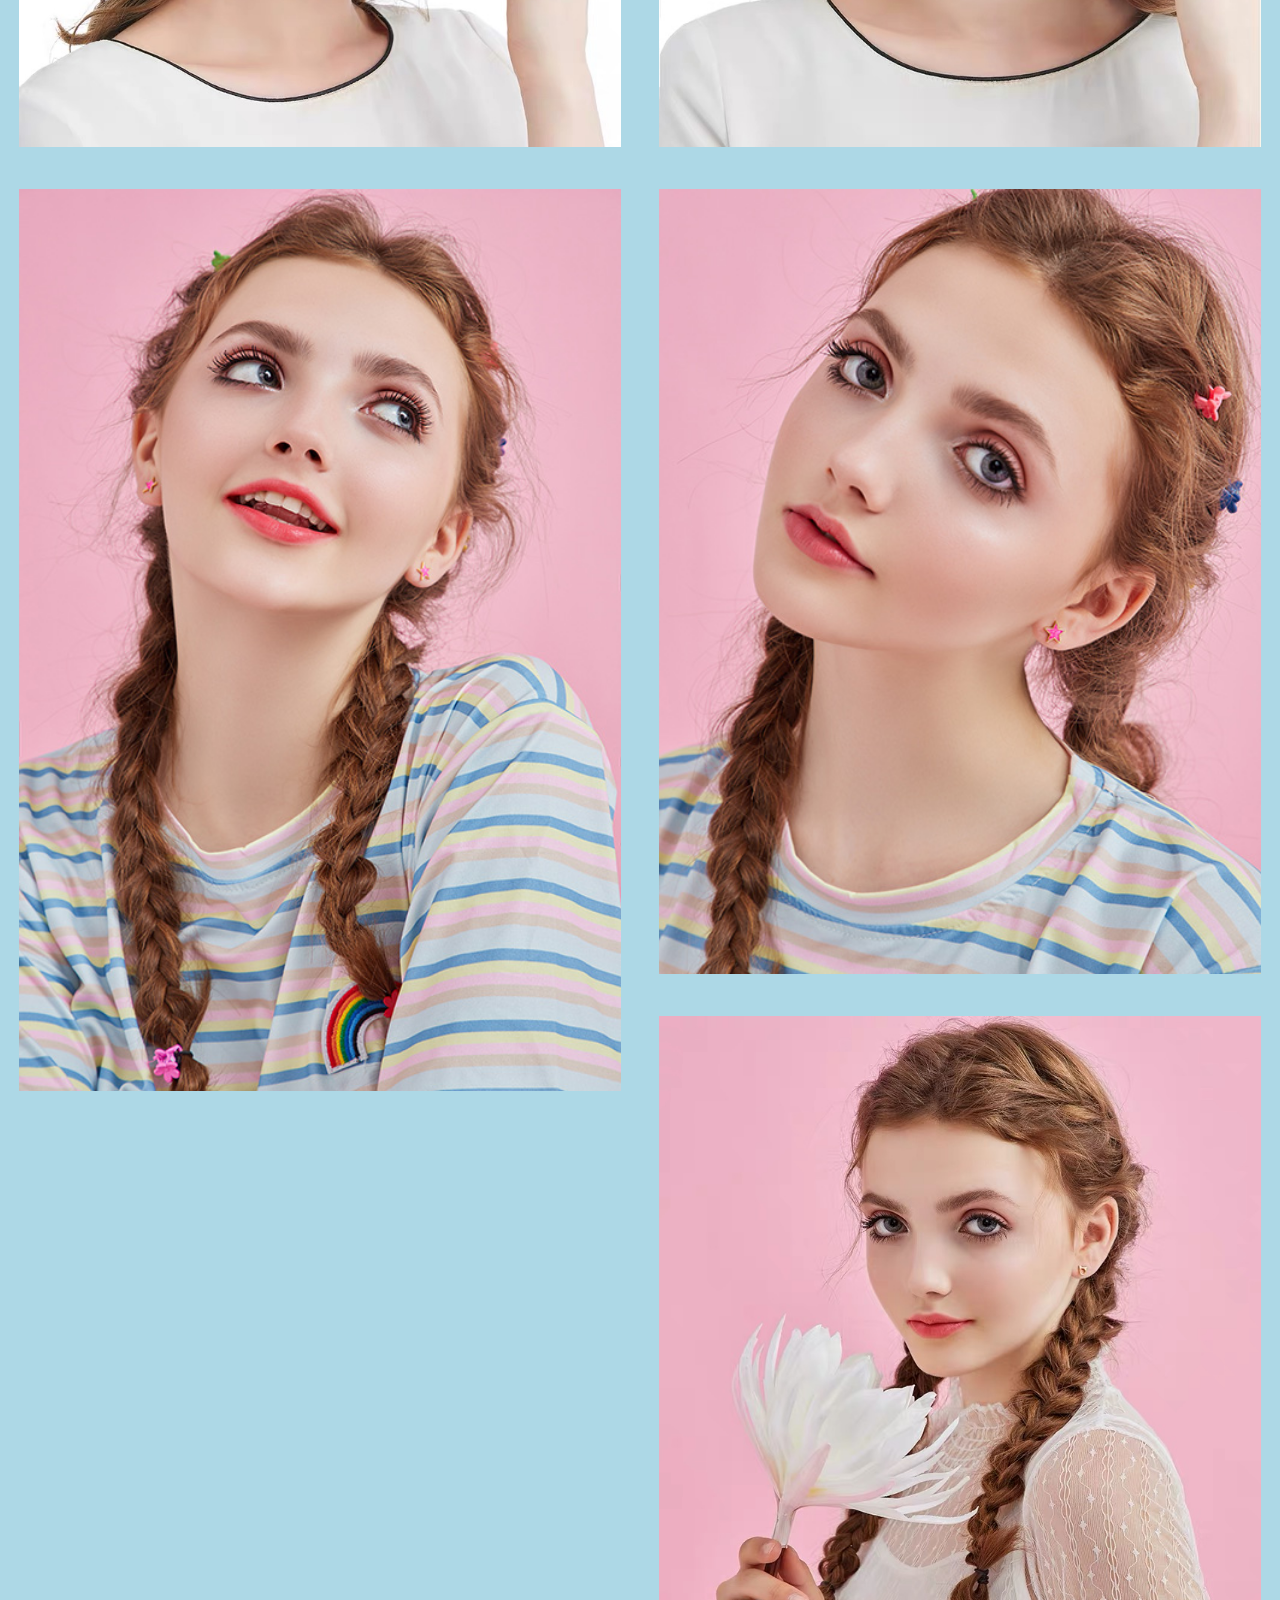
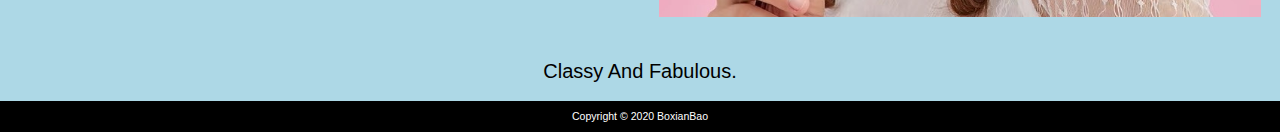
==== commit 87b2d02a: "Add files via upload" ====
--- a/index.html
+++ b/index.html
@@ -1,118 +1,117 @@
-<!DOCTYPE html>
-<html lang="en">
-<head>
-    <meta charset="utf-8">
-    <meta name="viewport" content="width=device-width, initial-scale=1">
-    <title>Document</title>
-    <link rel="stylesheet" href="stylesheet.css">
-</head>
-<body>
-    <header>
-    <nav>
-        <ul class="clr1">
-            <li>
-                <a href="index.html">Recommend</a>
-            </li>
-            <li>
-                <a href="Products.html">Products</a>
-            </li>
-            <li>
-                <a href="About.html">About</a> 
-            </li>
-            <li>
-                <a href="Designer.html">Designer</a>
-            </li>
-            <li>
-                <a href="Contact_us.html">Contact us</a>
-            </li> 
-        </ul>       
-    </nav>
-</header>
-    <main class="index">
-    <h1>Twinkle Design</h1>
-    <ul>
-    
-    <li>
-    
-    <img alt="" src="images/picture01.jpg">
-    
-    </li>
-    <li>
-    
-    <img alt="" src="images/picture02.jpg">
-    
-    </li>
-    <li>
-    
-    <img alt="" src="images/picture03.jpg">
-    
-    </li>
-    <li>
-    
-    <img alt="" src="images/picture04.jpg">
-    
-    </li>
-    <li>
-    
-    <img alt="" src="images/picture05.jpg">
-    
-    </li>
-    <li>
-    
-    <img alt="" src="images/picture06.jpg">
-    
-    </li>
-    
-    <li>
-    
-    <img alt="" src="images/picture07.jpg">
-    
-    </li>
-
-
-    
-    <li>
-    
-    <img alt="" src="images/picture08.jpg">
-    
-    </li>
-    
-    <li>
-    
-    <img alt="" src="images/picture09.jpg">
-    
-    </li>
-    
-    <li>
-    
-    <img alt="" src="images/picture10.jpg">
-    
-    </li>
-    
-    <li>
-    
-    <img alt="" src="images/picture11.jpg">
-    
-    </li>
-    
-    <li>
-    
-    <img alt="" src="images/picture12.jpg">
-    
-    </li>
-    
-    <li>
-    
-    <img alt="" src="images/picture13.jpg">
-    
-    </li> <div class="clr"></div>
-    </ul> 
-    <p>Classy And Fabulous.
-    </p>
-</main>
-    <footer>
-    Copyright &copy; 2020 BoxianBao
-</footer>
-</body>
-</html>
-
+<!DOCTYPE html>
+<html lang="en">
+<head>
+    <meta charset="utf-8">
+    <meta name="viewport" content="width=device-width, initial-scale=1">
+    <title>Document</title>
+    <link rel="stylesheet" href="stylesheet.css">
+</head>
+<body>
+    <header>
+    <nav>
+        <ul class="clr1">
+            <li>
+                <a href="index.html">Home</a>
+            </li>
+            <li>
+                <a href="Products.html">Products</a>
+            </li>
+            <li>
+                <a href="About.html">About</a> 
+            </li>
+            <li>
+                <a href="Inspiration.html">Inspiration</a>
+            </li>
+            <li>
+                <a href="Contact_us.html">Contact us</a>
+            </li> 
+        </ul>       
+    </nav>
+</header>
+    <main class="index">
+    <h1>Twinkle Design</h1>
+    <ul>
+    
+    <li>
+    
+    <img alt="" src="images/picture01.jpg">
+    
+    </li>
+    <li>
+    
+    <img alt="" src="images/picture02.jpg">
+    
+    </li>
+    <li>
+    
+    <img alt="" src="images/picture03.jpg">
+    
+    </li>
+    <li>
+    
+    <img alt="" src="images/picture04.jpg">
+    
+    </li>
+    <li>
+    
+    <img alt="" src="images/picture05.jpg">
+    
+    </li>
+    <li>
+    
+    <img alt="" src="images/picture06.jpg">
+    
+    </li>
+    
+    <li>
+    
+    <img alt="" src="images/picture07.jpg">
+    
+    </li>
+
+
+    
+    <li>
+    
+    <img alt="" src="images/picture08.jpg">
+    
+    </li>
+    
+    <li>
+    
+    <img alt="" src="images/picture09.jpg">
+    
+    </li>
+    
+    <li>
+    
+    <img alt="" src="images/picture10.jpg">
+    
+    </li>
+    
+    <li>
+    
+    <img alt="" src="images/picture11.jpg">
+    
+    </li>
+    
+    <li>
+    
+    <img alt="" src="images/picture12.jpg">
+    
+    </li>
+    
+    <li>
+    
+    <img alt="" src="images/picture13.jpg">
+    
+    </li> <div class="clr"></div>
+    </ul> 
+    <p>Classy And Fabulous.
+    </p>
+</main>
+    <footer>
+    Copyright &copy; 2020 BoxianBao
+</footer>
+</body>
+</html>
--- a/stylesheet.css
+++ b/stylesheet.css
@@ -123,17 +123,28 @@
     margin-top: 10px;
 }
 main.contact h1{ text-align:center;     font-family: 'Satisfy', cursive; line-height:2; font-weight:bolder;}
-main.about h1{ text-align:center;     font-family: 'Satisfy', cursive; line-height:2; font-weight:bolder;}
-main.designer h1{ text-align:center;     font-family: 'Satisfy', cursive; line-height:2; font-weight:bolder;}
-
-.nymain_left {
-    float: left;
+main.about h1{ text-align:center;     font-family: 'Satisfy', cursive; line-height:2; font-weight:bolder;} 
+main.about p{ text-indent:2em;} 
+main.about p.img{ text-indent:0; text-align:center;}
+main.Inspiration h1{ text-align:center;     font-family: 'Satisfy', cursive; line-height:2; font-weight:bolder;}
+main.Inspiration p{ font-family: 'Clicker Script', cursive;
+    font-size: 16px;
+    line-height: 2;
+    color: #666666;
+    text-indent:2em;}
+main.Inspiration ul{ overflow:hidden;}
+main.Inspiration ul li{ float:left; width:47%;   
+    margin: 1.5% 1.5%;}
+main.Inspiration ul li img{ width:100%;}
+.nymain_left { 
     width: 55%;
     overflow: hidden;
     color: #666666;
     font-size: 14px;
     line-height: 2.2em;
+    margin:0 auto;
     margin-top: 5px;
+    margin-bottom:50px;
 }
 .nymain_right {
     float: right;
@@ -162,7 +173,7 @@
 
 
 
-main.designer .message_box {
+main.Inspiration .message_box {
     width: 100%;
     overflow: hidden;
     background-color: #f5f6f8;
@@ -170,14 +181,14 @@
     padding-bottom: 12px;
     margin: 10px 0px;
 }
-main.designer .message_box li {
+main.Inspiration .message_box li {
     width: 100%;
     overflow: hidden;
     margin-top: 13px;
     margin-bottom: 0px;
 }
-main.designer .nymain_left p{ font-family: 'Clicker Script', cursive; font-size:16px; line-height:2;}
-main.designer p img{ width:300px; margin-bottom:30px;}
+main.Inspiration .nymain_left p{ font-family: 'Clicker Script', cursive; font-size:16px; line-height:2;}
+main.Inspiration p img{ width:300px; margin-bottom:30px;}
 
 @media (max-width: 1440px)
 {
@@ -199,7 +210,7 @@
     width: 90%; 
     margin: 10px 5%;
 }
-main.designer .message_box {
+main.Inspiration .message_box {
     width: 90%; 
     margin: 10px 5%;
 }
@@ -234,4 +245,16 @@
 main.about {
     width: 90%;
 }
-}
+main.Inspiration {
+    width: 90%;
+}
+}
+
+
+@media (max-width: 360px)
+{ 
+    main.about p img {
+        width: 100%;
+        margin-bottom: 30px;
+    } 
+}
